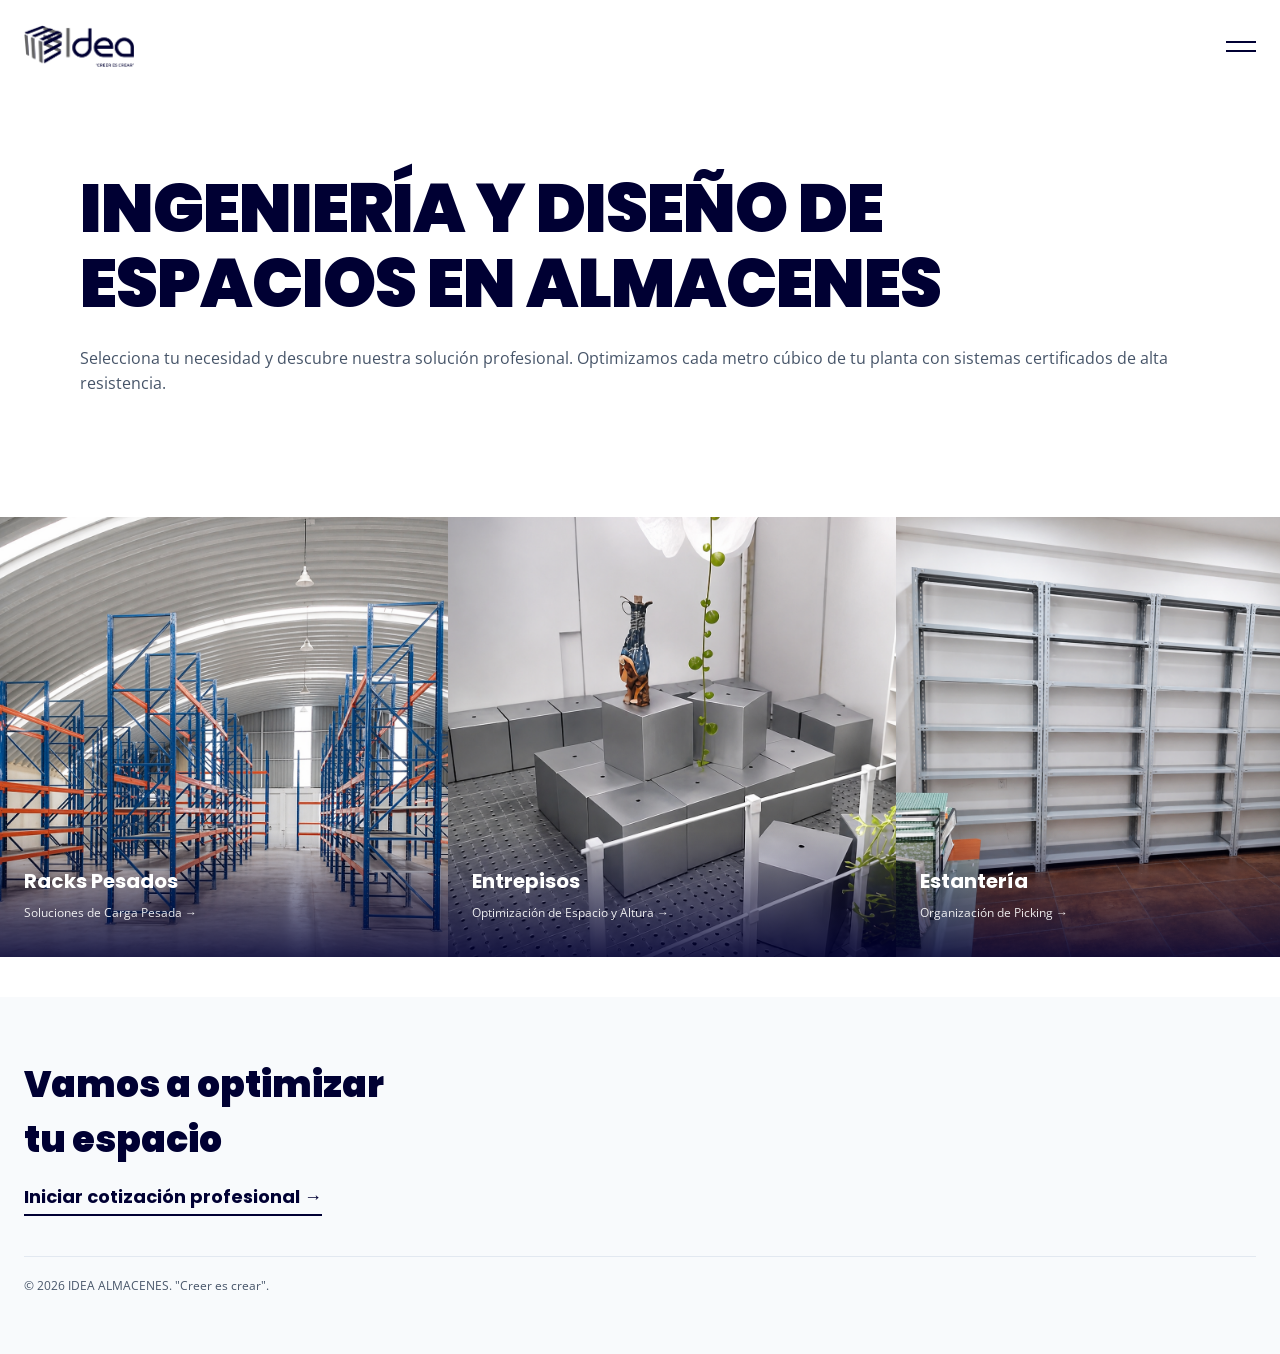
==== index.html @ 44869d88 "Update index.html" ====
<!DOCTYPE html>
<html lang="es">
<head>
    <meta charset="UTF-8">
    <meta name="viewport" content="width=device-width, initial-scale=1.0">
    <title>IDEA — Ingeniería y Diseño de Espacios en Almacenes</title>
    <link rel="preconnect" href="https://fonts.googleapis.com">
    <link rel="preconnect" href="https://fonts.gstatic.com" crossorigin>
    <link href="https://fonts.googleapis.com/css2?family=Open+Sans:wght@300;400;600;700&family=Poppins:wght@400;600;700;900&display=swap" rel="stylesheet">
    <link rel="stylesheet" href="styles.css">
</head>
<body>

    <nav class="navbar">
        <div class="logo-container">
            <img src="LogoIdea.png" alt="IDEA Almacenes Logo" class="brand-logo-img">
        </div>
        <div class="menu-trigger" id="menuBtn">
            <span class="line"></span>
            <span class="line"></span>
        </div>
    </nav>

    <div class="nav-overlay" id="navOverlay">
        <div class="overlay-links">
            <a href="https://wa.me/TUNUMERO" class="menu-link">Racks Pesados</a>
            <a href="https://wa.me/TUNUMERO" class="menu-link">Entrepisos Modulares</a>
            <a href="https://wa.me/TUNUMERO" class="menu-link">Estantería de Picking</a>
            <a href="https://wa.me/TUNUMERO" class="menu-link">Góndolas de Exhibición</a>
            <a href="https://wa.me/TUNUMERO" class="menu-link">Muebles Sobre Diseño</a>
            <a href="https://wa.me/TUNUMERO" class="menu-link cta">Cotizar Espacio →</a>
        </div>
    </div>

    <header class="hero-section">
        <h1 class="main-title">INGENIERÍA Y DISEÑO DE ESPACIOS EN ALMACENES</h1>
        <p class="hero-subtitle">
            Selecciona tu necesidad y descubre nuestra solución profesional. Optimizamos cada metro cúbico de tu planta con sistemas certificados de alta resistencia.
        </p>
    </header>

    <section class="gallery-showcase">
        <div class="category-gallery">
            
            <a href="https://wa.me/TUNUMERO" class="gallery-item">
                <img src="Racks1.png" alt="Racks de Carga Pesada">
                <div class="item-overlay">
                    <h3>Racks Pesados</h3>
                    <span>Soluciones de Carga Pesada →</span>
                </div>
            </a>

            <a href="https://wa.me/TUNUMERO" class="gallery-item">
                <img src="Entrepisos1.png" alt="Entrepisos Modulares">
                <div class="item-overlay">
                    <h3>Entrepisos</h3>
                    <span>Optimización de Espacio y Altura →</span>
                </div>
            </a>

            <a href="images/Estantería1.png" class="gallery-item">
                <img src="Estantería1.png" alt="Estantería de Picking">
                <div class="item-overlay">
                    <h3>Estantería</h3>
                    <span>Organización de Picking →</span>
                </div>
            </a>

            <a href="https://wa.me/TUNUMERO" class="gallery-item">
                <img src="Góndolas1.png" alt="Góndolas de Exhibición">
                <div class="item-overlay">
                    <h3>Góndolas</h3>
                    <span>Exhibición y Punto de Venta →</span>
                </div>
            </a>

            <a href="https://wa.me/TUNUMERO" class="gallery-item">
                <img src="Muebles1.png" alt="Muebles sobre diseño">
                <div class="item-overlay">
                    <h3>Muebles Especiales</h3>
                    <span>Ingeniería Especializada →</span>
                </div>
            </a>
            
            <div class="gallery-item duplicate">
                <img src="images/Racks1.png" alt="">
                <div class="item-overlay"><h3>Racks Pesados</h3><span>Soluciones de Carga Pesada →</span></div>
            </div>
            <div class="gallery-item duplicate">
                <img src="images/Entrepisos1.png" alt="">
                <div class="item-overlay"><h3>Entrepisos</h3><span>Optimización de Espacio y Altura →</span></div>
            </div>
            <div class="gallery-item duplicate">
                <img src="images/Estantería1.png" alt="">
                <div class="item-overlay"><h3>Estantería</h3><span>Organización de Picking →</span></div>
            </div>
        </div>
    </section>

    <footer class="studio-footer">
        <div class="footer-cta">
            <h2>Vamos a optimizar<br>tu espacio</h2>
            <a href="https://wa.me/TUNUMERO" class="talk-link">Iniciar cotización profesional →</a>
        </div>
        <div class="footer-bottom">
            <p>© 2026 IDEA ALMACENES. "Creer es crear".</p>
        </div>
    </footer>

    <script>
        const menuBtn = document.getElementById('menuBtn');
        const navOverlay = document.getElementById('navOverlay');
        const menuLinks = document.querySelectorAll('.menu-link');

        menuBtn.addEventListener('click', () => {
            menuBtn.classList.toggle('active');
            navOverlay.classList.toggle('open');
        });

        menuLinks.forEach(link => {
            link.addEventListener('click', () => {
                menuBtn.classList.remove('active');
                navOverlay.classList.remove('open');
            });
        });
    </script>
</body>
</html>
---- styles.css ----
:root {
    --bg-clean: #ffffff;
    --text-dark: #000033; /* El color azul institucional de IDEA */
    --text-muted: #475569;
    --accent: #eb5e28;    /* Naranja de acento */
}

* {
    box-sizing: border-box;
    margin: 0;
    padding: 0;
}

body {
    font-family: 'Open Sans', sans-serif;
    background-color: var(--bg-clean);
    color: var(--text-dark);
    overflow-x: hidden;
    -webkit-font-smoothing: antialiased;
}

/* NAVBAR CON IMAGEN DE LOGO */
.navbar {
    display: flex;
    justify-content: space-between;
    align-items: center;
    padding: 25px 24px;
    background: var(--bg-clean);
    position: relative;
    z-index: 100;
}

.logo-container {
    display: flex;
    align-items: center;
    gap: 14px;
}

.brand-logo-img {
    height: 42px; /* Dimensión balanceada para el logo oficial */
    width: auto;
    object-fit: contain;
}

.logo-text {
    display: flex;
    flex-direction: column;
    line-height: 1;
}

.brand-name {
    font-family: 'Poppins', sans-serif;
    font-weight: 900;
    font-size: 26px;
    color: var(--text-dark);
}

.brand-slogan {
    font-size: 7px;
    font-weight: 700;
    letter-spacing: 1.5px;
    color: var(--text-muted);
    margin-top: 2px;
}

/* BOTÓN DE MENÚ HAMBURGUESA */
.menu-trigger {
    display: flex;
    flex-direction: column;
    gap: 7px;
    cursor: pointer;
    width: 30px;
}

.menu-trigger .line {
    width: 100%;
    height: 2px;
    background-color: var(--text-dark);
    transition: transform 0.3s ease;
}

.menu-trigger.active .line:nth-child(1) { transform: translateY(4.5px) rotate(45deg); }
.menu-trigger.active .line:nth-child(2) { transform: translateY(-4.5px) rotate(-45deg); }

/* NAVEGACIÓN OVERLAY */
.nav-overlay {
    position: fixed;
    top: 0;
    left: 0;
    width: 100vw;
    height: 100vh;
    background-color: var(--bg-clean);
    z-index: 90;
    display: flex;
    align-items: center;
    padding: 40px;
    transform: translateY(-100%);
    transition: transform 0.5s cubic-bezier(0.16, 1, 0.3, 1);
}

.nav-overlay.open { transform: translateY(0); }
.overlay-links { display: flex; flex-direction: column; gap: 20px; }
.menu-link {
    font-family: 'Poppins', sans-serif;
    font-size: 32px;
    font-weight: 700;
    color: var(--text-dark);
    text-decoration: none;
    letter-spacing: -1px;
}
.menu-link.cta { color: var(--accent); font-size: 22px; }

/* PORTADA HERO */
.hero-section {
    padding: 50px 24px 30px 24px;
    width: 100%;
}

.main-title {
    font-family: 'Poppins', sans-serif;
    font-weight: 900;
    font-size: 40px;
    line-height: 1.1;
    letter-spacing: -1px;
    margin-bottom: 24px;
}

.hero-subtitle {
    font-size: 16px;
    line-height: 1.6;
    color: var(--text-muted);
}

/* REGLAS DEL MOSAICO CONTINUO SIN MÁRGENES */
.gallery-showcase {
    width: 100vw;
    height: 440px;
    overflow: hidden;
    position: relative;
    margin: 40px 0;
}

.category-gallery {
    display: flex;
    width: calc(35vw * 8); 
    height: 100%;
    animation: scrollInfinite 28s linear infinite;
}

.gallery-item {
    position: relative;
    width: 35vw;
    height: 100%;
    overflow: hidden;
    display: block;
}

.gallery-item img {
    width: 100%;
    height: 100%;
    object-fit: cover;
}

.item-overlay {
    position: absolute;
    bottom: 0;
    left: 0;
    width: 100%;
    padding: 35px 24px;
    background: linear-gradient(transparent, rgba(0,0,51,0.85));
    color: #ffffff;
}

.item-overlay h3 { font-family: 'Poppins', sans-serif; font-size: 20px; font-weight: 700; margin-bottom: 4px; }
.item-overlay span { font-size: 12px; opacity: 0.9; }

@keyframes scrollInfinite {
    0% { transform: translateX(0); }
    100% { transform: translateX(-175vw); } /* 5 fotos base * 35vw */
}

/* FOOTER */
.studio-footer { background-color: #f8fafc; padding: 60px 24px; }
.footer-cta h2 { font-family: 'Poppins', sans-serif; font-size: 36px; font-weight: 900; margin-bottom: 16px; }
.talk-link {
    display: inline-block;
    color: var(--text-dark);
    font-family: 'Poppins', sans-serif;
    text-decoration: none;
    font-weight: 700;
    font-size: 18px;
    border-bottom: 2px solid var(--text-dark);
    padding-bottom: 4px;
}
.footer-bottom { font-size: 12px; color: var(--text-muted); margin-top: 40px; padding-top: 20px; border-top: 1px solid #e2e8f0; }

/* RESPONSIVO ESCRITORIO */
@media (min-width: 768px) {
    .hero-section { max-width: 1200px; margin: 0 auto; padding: 80px 40px; }
    .main-title { font-size: 68px; }
    .menu-link { font-size: 52px; }
}

/* RESPONSIVO SMARTPHONE */
@media (max-width: 767px) {
    .gallery-showcase { height: 290px; }
    .category-gallery { width: calc(75vw * 8); }
    .gallery-item { width: 75vw; }
    @keyframes scrollInfinite {
        0% { transform: translateX(0); }
        100% { transform: translateX(-375vw); } /* 5 * 75vw */
    }
}
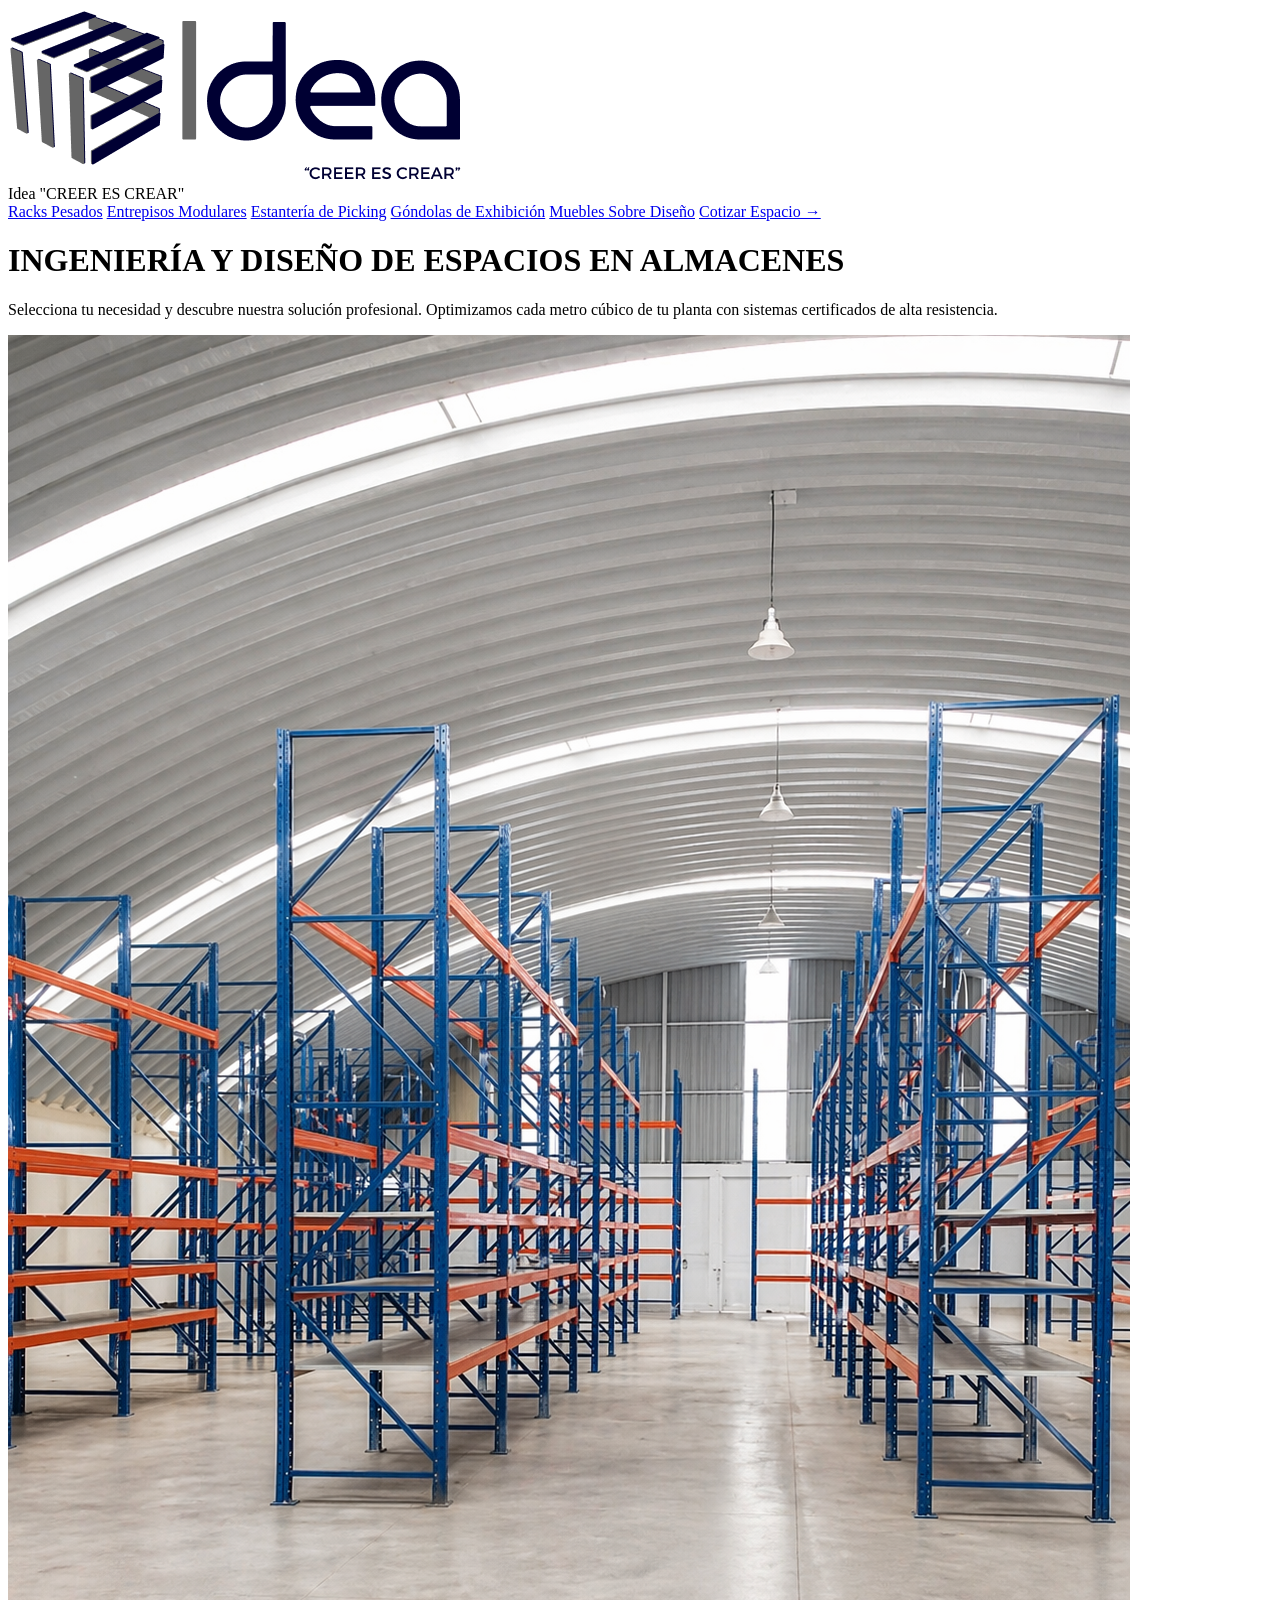
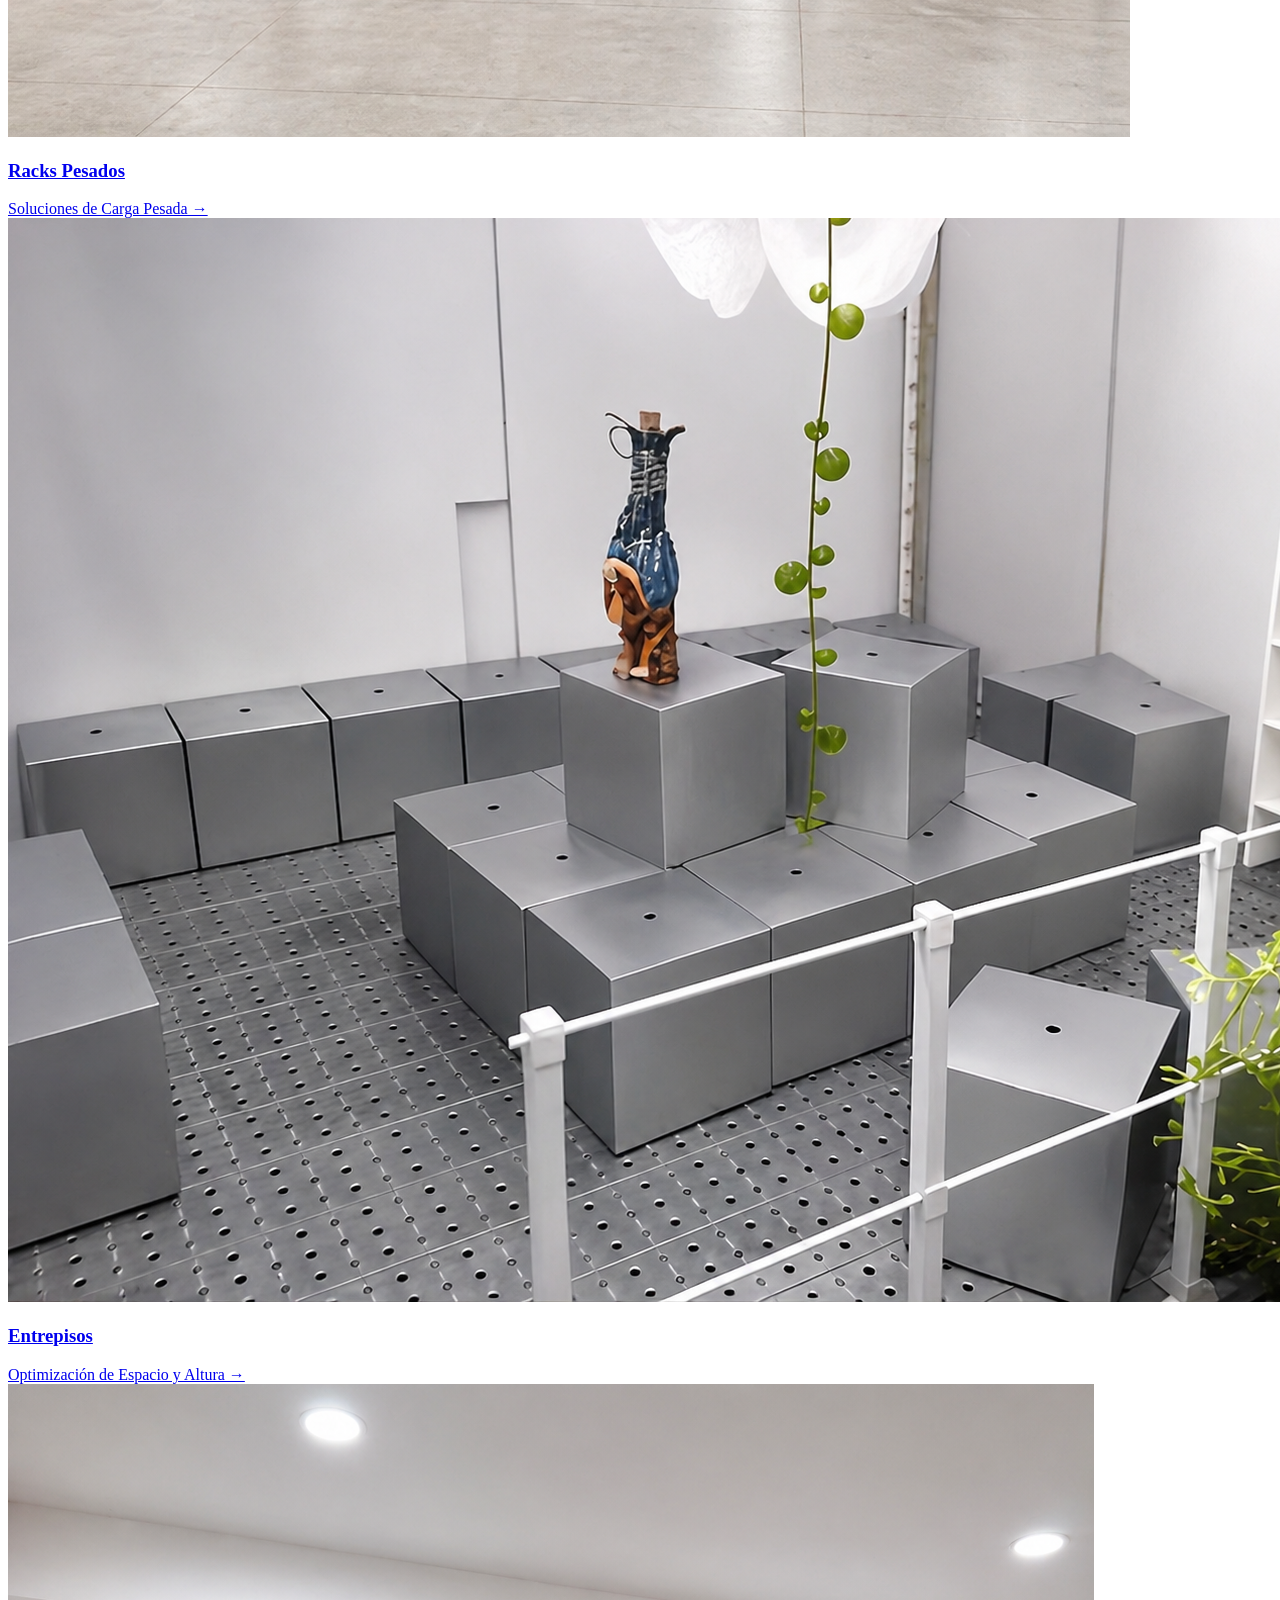
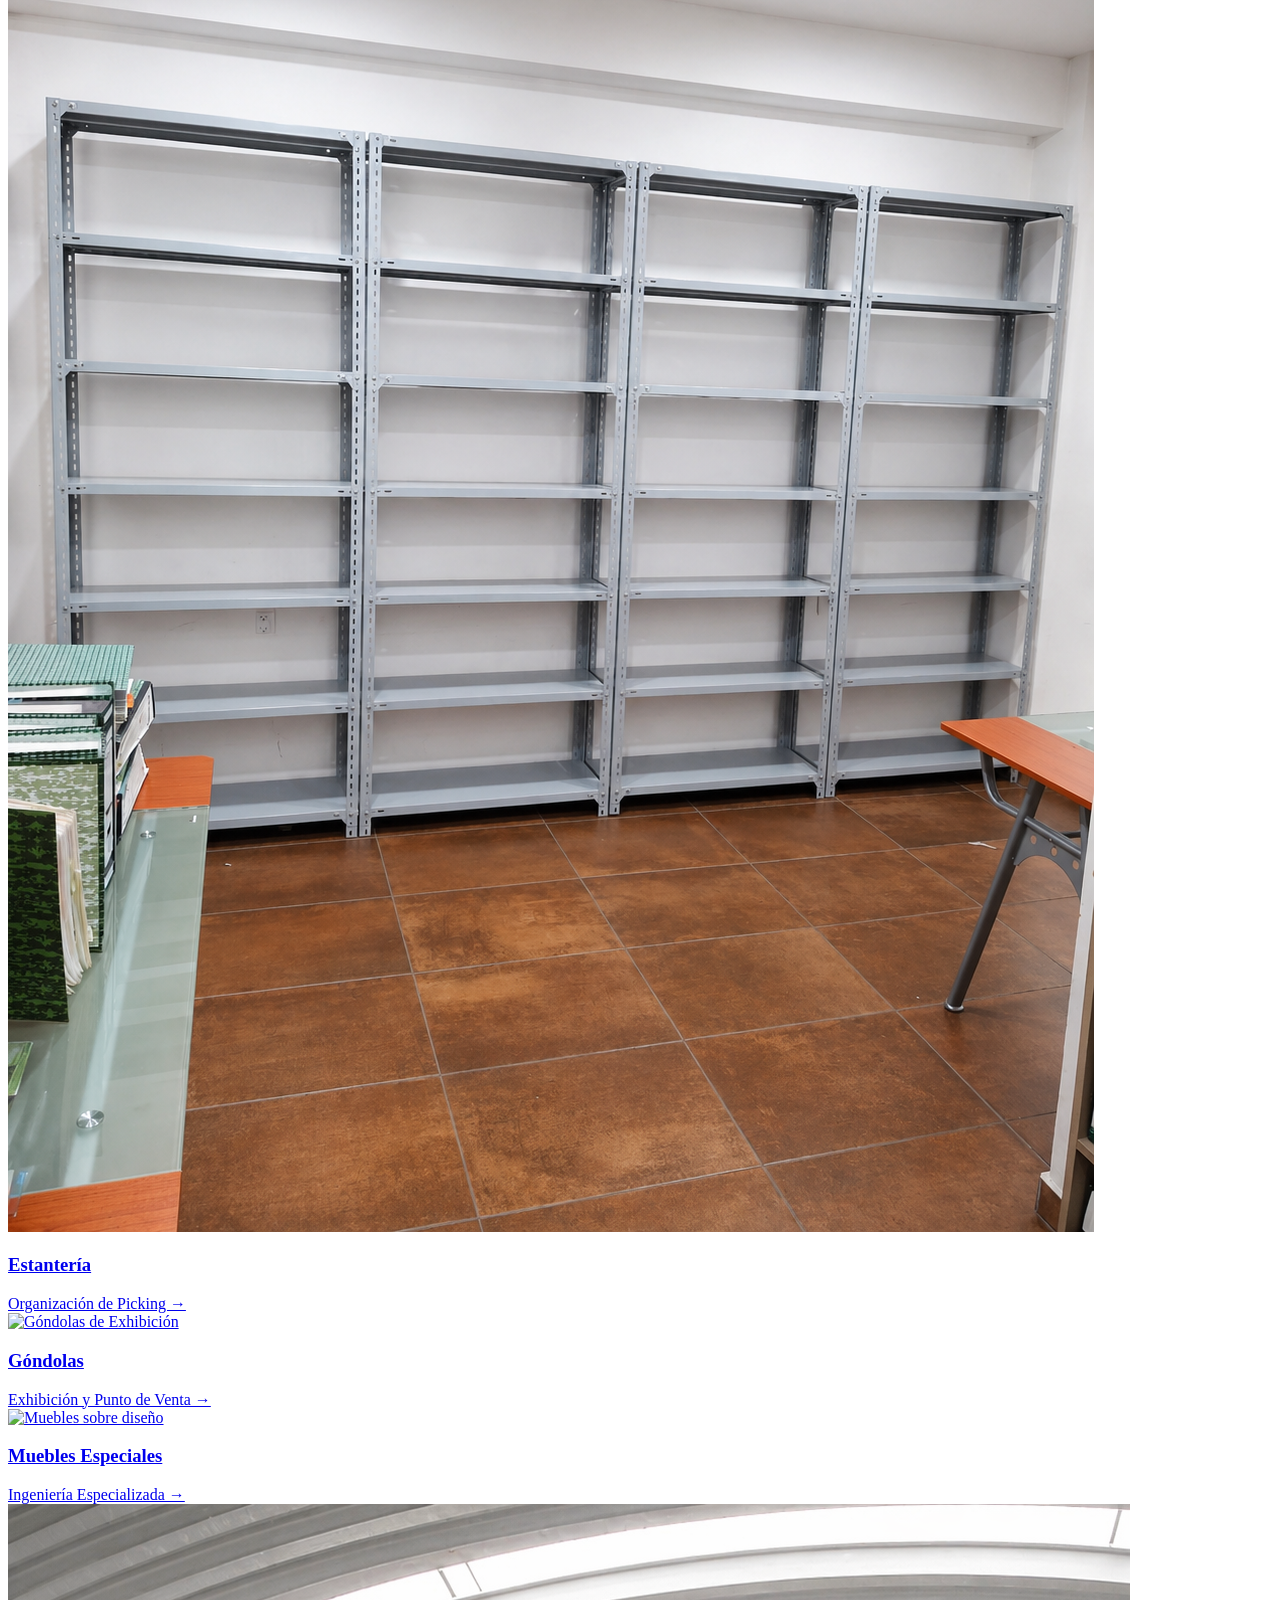
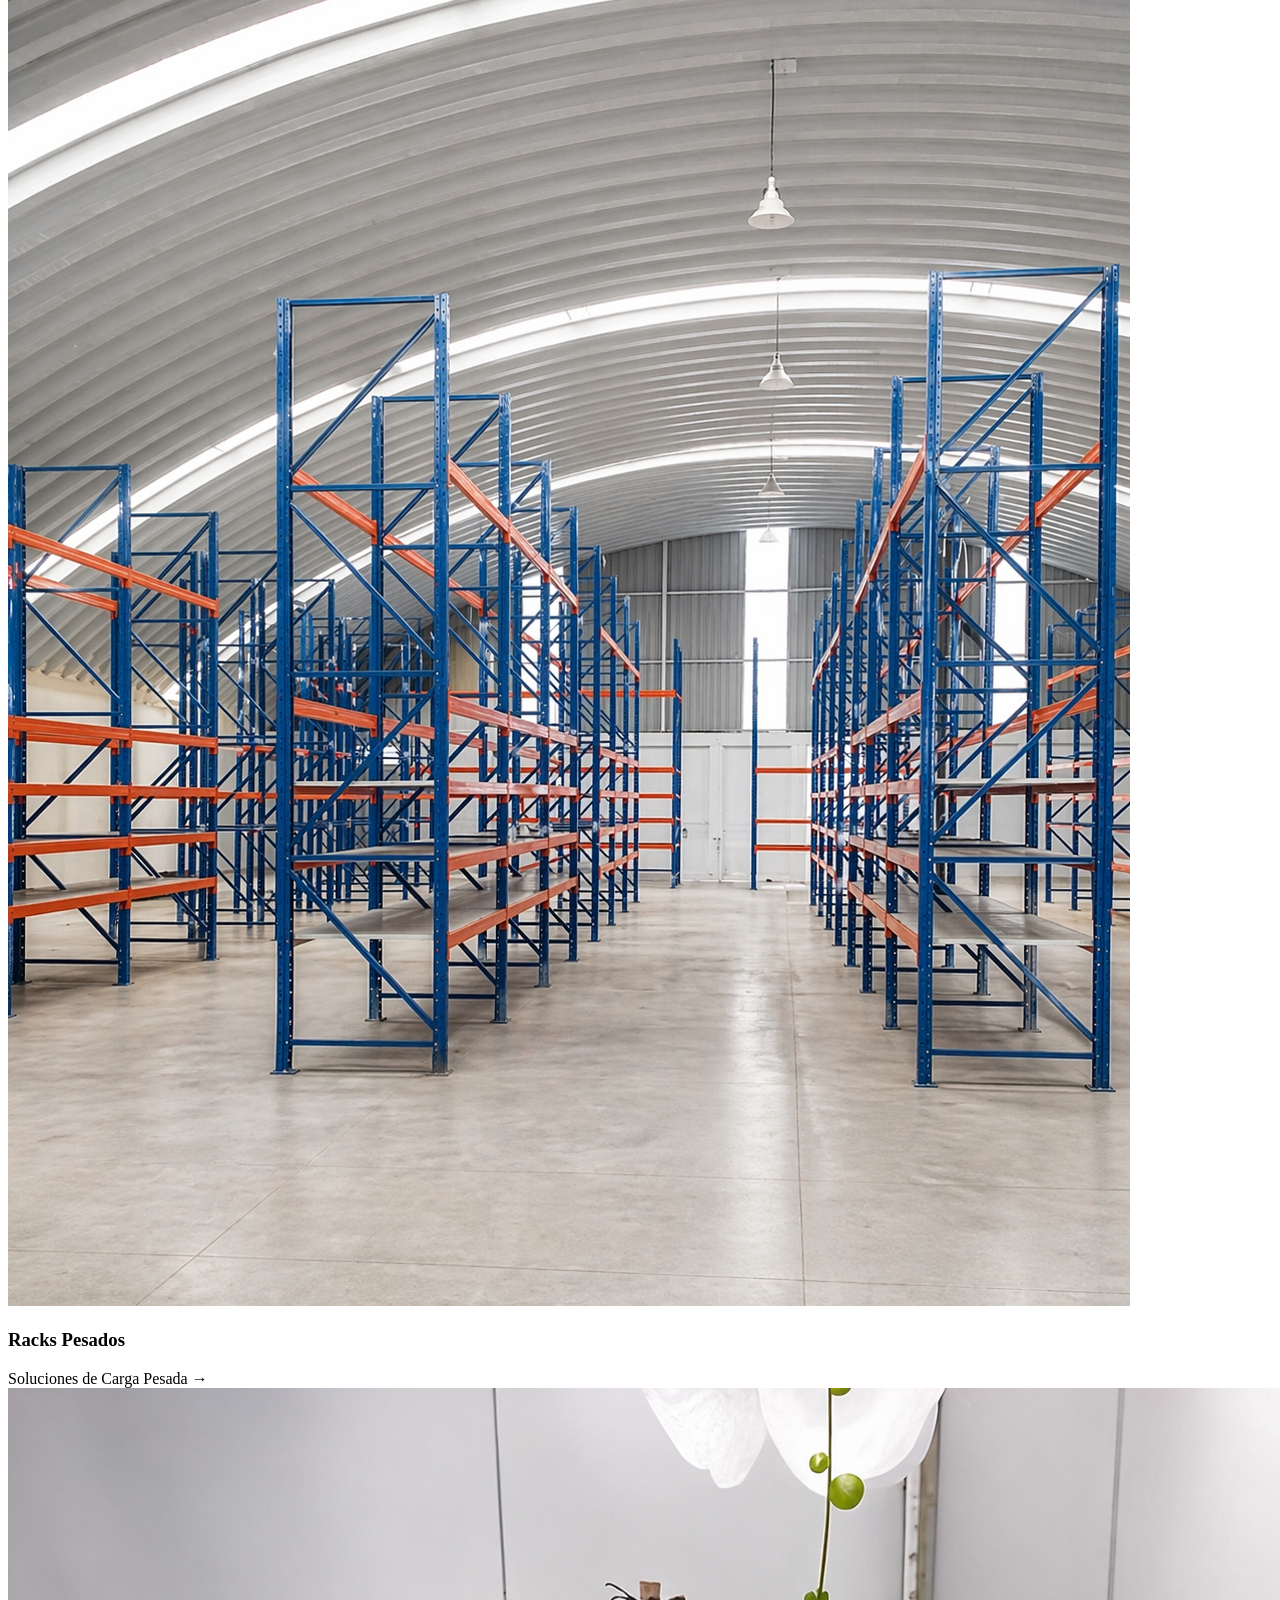
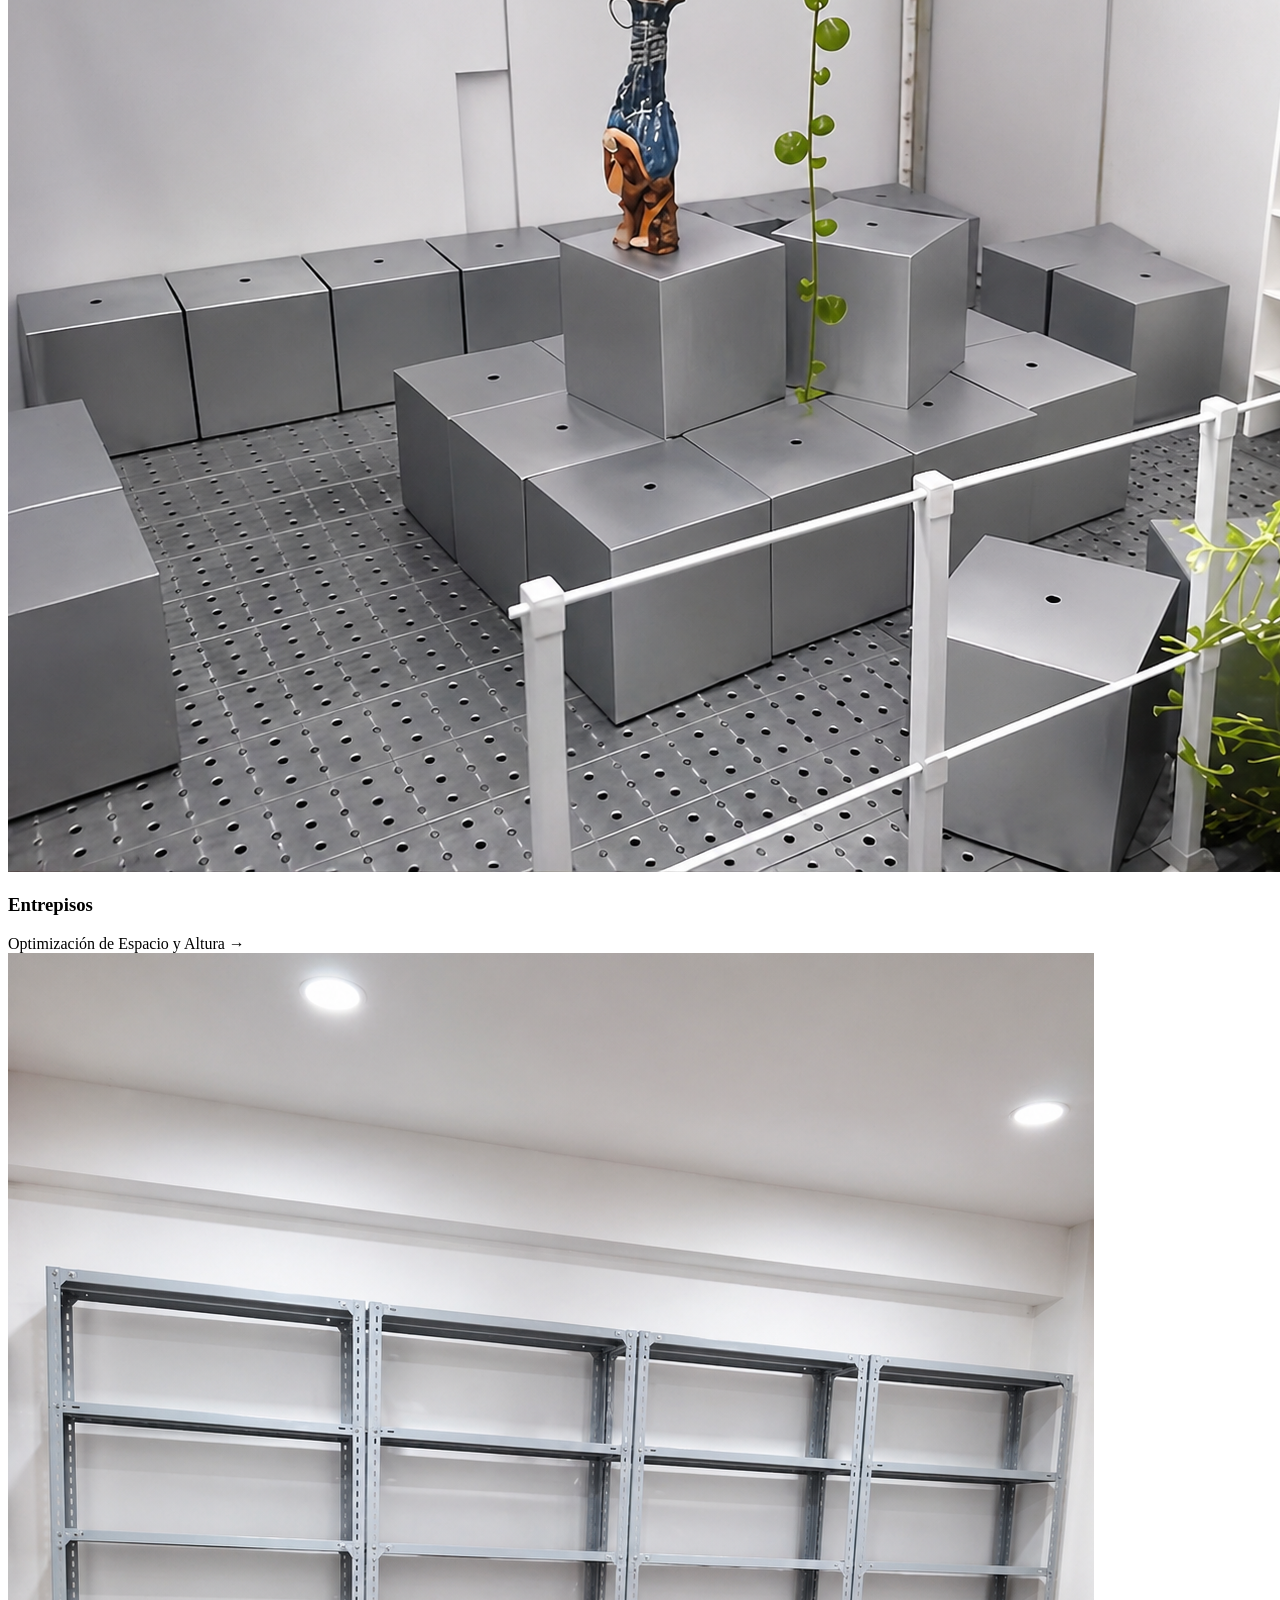
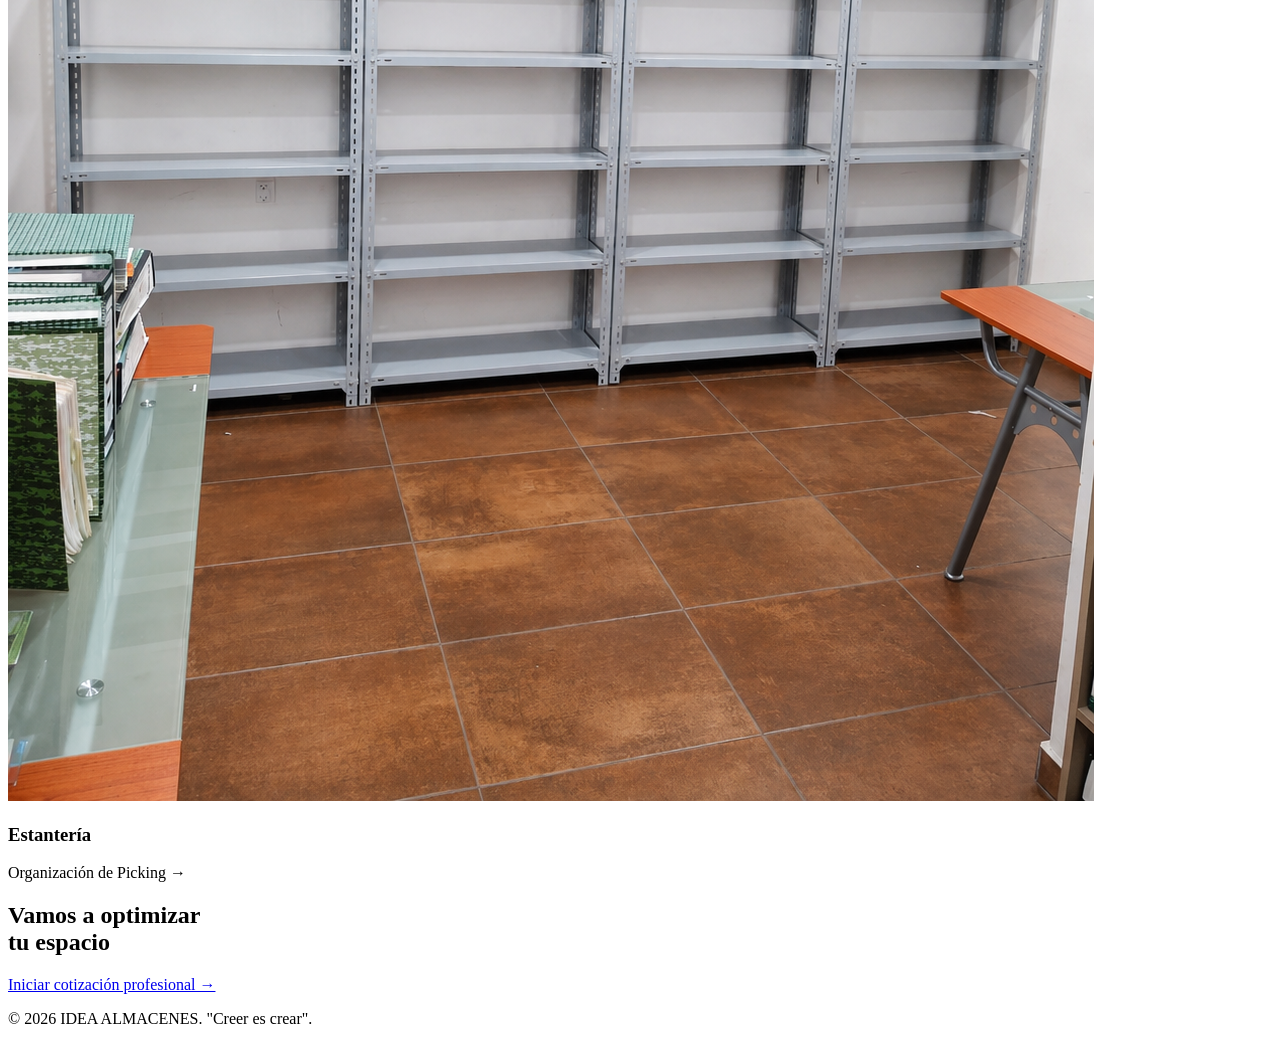
==== commit 680e98b0: "Update index.html" ====
--- a/index.html
+++ b/index.html
@@ -14,6 +14,10 @@
     <nav class="navbar">
         <div class="logo-container">
             <img src="LogoIdea.png" alt="IDEA Almacenes Logo" class="brand-logo-img">
+            <div class="logo-text">
+                <span class="brand-name">Idea</span>
+                <span class="brand-slogan">"CREER ES CREAR"</span>
+            </div>
         </div>
         <div class="menu-trigger" id="menuBtn">
             <span class="line"></span>
@@ -58,7 +62,7 @@
                 </div>
             </a>
 
-            <a href="images/Estantería1.png" class="gallery-item">
+            <a href="https://wa.me/TUNUMERO" class="gallery-item">
                 <img src="Estantería1.png" alt="Estantería de Picking">
                 <div class="item-overlay">
                     <h3>Estantería</h3>
@@ -83,16 +87,25 @@
             </a>
             
             <div class="gallery-item duplicate">
-                <img src="images/Racks1.png" alt="">
-                <div class="item-overlay"><h3>Racks Pesados</h3><span>Soluciones de Carga Pesada →</span></div>
+                <img src="Racks1.png" alt="">
+                <div class="item-overlay">
+                    <h3>Racks Pesados</h3>
+                    <span>Soluciones de Carga Pesada →</span>
+                </div>
             </div>
             <div class="gallery-item duplicate">
-                <img src="images/Entrepisos1.png" alt="">
-                <div class="item-overlay"><h3>Entrepisos</h3><span>Optimización de Espacio y Altura →</span></div>
+                <img src="Entrepisos1.png" alt="">
+                <div class="item-overlay">
+                    <h3>Entrepisos</h3>
+                    <span>Optimización de Espacio y Altura →</span>
+                </div>
             </div>
             <div class="gallery-item duplicate">
-                <img src="images/Estantería1.png" alt="">
-                <div class="item-overlay"><h3>Estantería</h3><span>Organización de Picking →</span></div>
+                <img src="Estantería1.png" alt="">
+                <div class="item-overlay">
+                    <h3>Estantería</h3>
+                    <span>Organización de Picking →</span>
+                </div>
             </div>
         </div>
     </section>
--- a/styles.css
+++ b/styles.css
@@ -1,213 +1,141 @@
-:root {
-    --bg-clean: #ffffff;
-    --text-dark: #000033; /* El color azul institucional de IDEA */
-    --text-muted: #475569;
-    --accent: #eb5e28;    /* Naranja de acento */
-}
+<!DOCTYPE html>
+<html lang="es">
+<head>
+    <meta charset="UTF-8">
+    <meta name="viewport" content="width=device-width, initial-scale=1.0">
+    <title>IDEA — Ingeniería y Diseño de Espacios en Almacenes</title>
+    <link rel="preconnect" href="https://fonts.googleapis.com">
+    <link rel="preconnect" href="https://fonts.gstatic.com" crossorigin>
+    <link href="https://fonts.googleapis.com/css2?family=Open+Sans:wght@300;400;600;700&family=Poppins:wght@400;600;700;900&display=swap" rel="stylesheet">
+    <link rel="stylesheet" href="styles.css">
+</head>
+<body>
 
-* {
-    box-sizing: border-box;
-    margin: 0;
-    padding: 0;
-}
+    <nav class="navbar">
+        <div class="logo-container">
+            <img src="LogoIdea.png" alt="IDEA Almacenes Logo" class="brand-logo-img">
+            <div class="logo-text">
+                <span class="brand-name">Idea</span>
+                <span class="brand-slogan">"CREER ES CREAR"</span>
+            </div>
+        </div>
+        <div class="menu-trigger" id="menuBtn">
+            <span class="line"></span>
+            <span class="line"></span>
+        </div>
+    </nav>
 
-body {
-    font-family: 'Open Sans', sans-serif;
-    background-color: var(--bg-clean);
-    color: var(--text-dark);
-    overflow-x: hidden;
-    -webkit-font-smoothing: antialiased;
-}
+    <div class="nav-overlay" id="navOverlay">
+        <div class="overlay-links">
+            <a href="https://wa.me/TUNUMERO" class="menu-link">Racks Pesados</a>
+            <a href="https://wa.me/TUNUMERO" class="menu-link">Entrepisos Modulares</a>
+            <a href="https://wa.me/TUNUMERO" class="menu-link">Estantería de Picking</a>
+            <a href="https://wa.me/TUNUMERO" class="menu-link">Góndolas de Exhibición</a>
+            <a href="https://wa.me/TUNUMERO" class="menu-link">Muebles Sobre Diseño</a>
+            <a href="https://wa.me/TUNUMERO" class="menu-link cta">Cotizar Espacio →</a>
+        </div>
+    </div>
 
-/* NAVBAR CON IMAGEN DE LOGO */
-.navbar {
-    display: flex;
-    justify-content: space-between;
-    align-items: center;
-    padding: 25px 24px;
-    background: var(--bg-clean);
-    position: relative;
-    z-index: 100;
-}
+    <header class="hero-section">
+        <h1 class="main-title">INGENIERÍA Y DISEÑO DE ESPACIOS EN ALMACENES</h1>
+        <p class="hero-subtitle">
+            Selecciona tu necesidad y descubre nuestra solución profesional. Optimizamos cada metro cúbico de tu planta con sistemas certificados de alta resistencia.
+        </p>
+    </header>
 
-.logo-container {
-    display: flex;
-    align-items: center;
-    gap: 14px;
-}
+    <section class="gallery-showcase">
+        <div class="category-gallery">
+            
+            <a href="https://wa.me/TUNUMERO" class="gallery-item">
+                <img src="Racks1.png" alt="Racks de Carga Pesada">
+                <div class="item-overlay">
+                    <h3>Racks Pesados</h3>
+                    <span>Soluciones de Carga Pesada →</span>
+                </div>
+            </a>
 
-.brand-logo-img {
-    height: 42px; /* Dimensión balanceada para el logo oficial */
-    width: auto;
-    object-fit: contain;
-}
+            <a href="https://wa.me/TUNUMERO" class="gallery-item">
+                <img src="Entrepisos1.png" alt="Entrepisos Modulares">
+                <div class="item-overlay">
+                    <h3>Entrepisos</h3>
+                    <span>Optimización de Espacio y Altura →</span>
+                </div>
+            </a>
 
-.logo-text {
-    display: flex;
-    flex-direction: column;
-    line-height: 1;
-}
+            <a href="https://wa.me/TUNUMERO" class="gallery-item">
+                <img src="Estantería1.png" alt="Estantería de Picking">
+                <div class="item-overlay">
+                    <h3>Estantería</h3>
+                    <span>Organización de Picking →</span>
+                </div>
+            </a>
 
-.brand-name {
-    font-family: 'Poppins', sans-serif;
-    font-weight: 900;
-    font-size: 26px;
-    color: var(--text-dark);
-}
+            <a href="https://wa.me/TUNUMERO" class="gallery-item">
+                <img src="Góndolas1.png" alt="Góndolas de Exhibición">
+                <div class="item-overlay">
+                    <h3>Góndolas</h3>
+                    <span>Exhibición y Punto de Venta →</span>
+                </div>
+            </a>
 
-.brand-slogan {
-    font-size: 7px;
-    font-weight: 700;
-    letter-spacing: 1.5px;
-    color: var(--text-muted);
-    margin-top: 2px;
-}
+            <a href="https://wa.me/TUNUMERO" class="gallery-item">
+                <img src="Muebles1.png" alt="Muebles sobre diseño">
+                <div class="item-overlay">
+                    <h3>Muebles Especiales</h3>
+                    <span>Ingeniería Especializada →</span>
+                </div>
+            </a>
+            
+            <div class="gallery-item duplicate">
+                <img src="Racks1.png" alt="">
+                <div class="item-overlay">
+                    <h3>Racks Pesados</h3>
+                    <span>Soluciones de Carga Pesada →</span>
+                </div>
+            </div>
+            <div class="gallery-item duplicate">
+                <img src="Entrepisos1.png" alt="">
+                <div class="item-overlay">
+                    <h3>Entrepisos</h3>
+                    <span>Optimización de Espacio y Altura →</span>
+                </div>
+            </div>
+            <div class="gallery-item duplicate">
+                <img src="Estantería1.png" alt="">
+                <div class="item-overlay">
+                    <h3>Estantería</h3>
+                    <span>Organización de Picking →</span>
+                </div>
+            </div>
+        </div>
+    </section>
 
-/* BOTÓN DE MENÚ HAMBURGUESA */
-.menu-trigger {
-    display: flex;
-    flex-direction: column;
-    gap: 7px;
-    cursor: pointer;
-    width: 30px;
-}
+    <footer class="studio-footer">
+        <div class="footer-cta">
+            <h2>Vamos a optimizar<br>tu espacio</h2>
+            <a href="https://wa.me/TUNUMERO" class="talk-link">Iniciar cotización profesional →</a>
+        </div>
+        <div class="footer-bottom">
+            <p>© 2026 IDEA ALMACENES. "Creer es crear".</p>
+        </div>
+    </footer>
 
-.menu-trigger .line {
-    width: 100%;
-    height: 2px;
-    background-color: var(--text-dark);
-    transition: transform 0.3s ease;
-}
+    <script>
+        const menuBtn = document.getElementById('menuBtn');
+        const navOverlay = document.getElementById('navOverlay');
+        const menuLinks = document.querySelectorAll('.menu-link');
 
-.menu-trigger.active .line:nth-child(1) { transform: translateY(4.5px) rotate(45deg); }
-.menu-trigger.active .line:nth-child(2) { transform: translateY(-4.5px) rotate(-45deg); }
+        menuBtn.addEventListener('click', () => {
+            menuBtn.classList.toggle('active');
+            navOverlay.classList.toggle('open');
+        });
 
-/* NAVEGACIÓN OVERLAY */
-.nav-overlay {
-    position: fixed;
-    top: 0;
-    left: 0;
-    width: 100vw;
-    height: 100vh;
-    background-color: var(--bg-clean);
-    z-index: 90;
-    display: flex;
-    align-items: center;
-    padding: 40px;
-    transform: translateY(-100%);
-    transition: transform 0.5s cubic-bezier(0.16, 1, 0.3, 1);
-}
-
-.nav-overlay.open { transform: translateY(0); }
-.overlay-links { display: flex; flex-direction: column; gap: 20px; }
-.menu-link {
-    font-family: 'Poppins', sans-serif;
-    font-size: 32px;
-    font-weight: 700;
-    color: var(--text-dark);
-    text-decoration: none;
-    letter-spacing: -1px;
-}
-.menu-link.cta { color: var(--accent); font-size: 22px; }
-
-/* PORTADA HERO */
-.hero-section {
-    padding: 50px 24px 30px 24px;
-    width: 100%;
-}
-
-.main-title {
-    font-family: 'Poppins', sans-serif;
-    font-weight: 900;
-    font-size: 40px;
-    line-height: 1.1;
-    letter-spacing: -1px;
-    margin-bottom: 24px;
-}
-
-.hero-subtitle {
-    font-size: 16px;
-    line-height: 1.6;
-    color: var(--text-muted);
-}
-
-/* REGLAS DEL MOSAICO CONTINUO SIN MÁRGENES */
-.gallery-showcase {
-    width: 100vw;
-    height: 440px;
-    overflow: hidden;
-    position: relative;
-    margin: 40px 0;
-}
-
-.category-gallery {
-    display: flex;
-    width: calc(35vw * 8); 
-    height: 100%;
-    animation: scrollInfinite 28s linear infinite;
-}
-
-.gallery-item {
-    position: relative;
-    width: 35vw;
-    height: 100%;
-    overflow: hidden;
-    display: block;
-}
-
-.gallery-item img {
-    width: 100%;
-    height: 100%;
-    object-fit: cover;
-}
-
-.item-overlay {
-    position: absolute;
-    bottom: 0;
-    left: 0;
-    width: 100%;
-    padding: 35px 24px;
-    background: linear-gradient(transparent, rgba(0,0,51,0.85));
-    color: #ffffff;
-}
-
-.item-overlay h3 { font-family: 'Poppins', sans-serif; font-size: 20px; font-weight: 700; margin-bottom: 4px; }
-.item-overlay span { font-size: 12px; opacity: 0.9; }
-
-@keyframes scrollInfinite {
-    0% { transform: translateX(0); }
-    100% { transform: translateX(-175vw); } /* 5 fotos base * 35vw */
-}
-
-/* FOOTER */
-.studio-footer { background-color: #f8fafc; padding: 60px 24px; }
-.footer-cta h2 { font-family: 'Poppins', sans-serif; font-size: 36px; font-weight: 900; margin-bottom: 16px; }
-.talk-link {
-    display: inline-block;
-    color: var(--text-dark);
-    font-family: 'Poppins', sans-serif;
-    text-decoration: none;
-    font-weight: 700;
-    font-size: 18px;
-    border-bottom: 2px solid var(--text-dark);
-    padding-bottom: 4px;
-}
-.footer-bottom { font-size: 12px; color: var(--text-muted); margin-top: 40px; padding-top: 20px; border-top: 1px solid #e2e8f0; }
-
-/* RESPONSIVO ESCRITORIO */
-@media (min-width: 768px) {
-    .hero-section { max-width: 1200px; margin: 0 auto; padding: 80px 40px; }
-    .main-title { font-size: 68px; }
-    .menu-link { font-size: 52px; }
-}
-
-/* RESPONSIVO SMARTPHONE */
-@media (max-width: 767px) {
-    .gallery-showcase { height: 290px; }
-    .category-gallery { width: calc(75vw * 8); }
-    .gallery-item { width: 75vw; }
-    @keyframes scrollInfinite {
-        0% { transform: translateX(0); }
-        100% { transform: translateX(-375vw); } /* 5 * 75vw */
-    }
-}
+        menuLinks.forEach(link => {
+            link.addEventListener('click', () => {
+                menuBtn.classList.remove('active');
+                navOverlay.classList.remove('open');
+            });
+        });
+    </script>
+</body>
+</html>
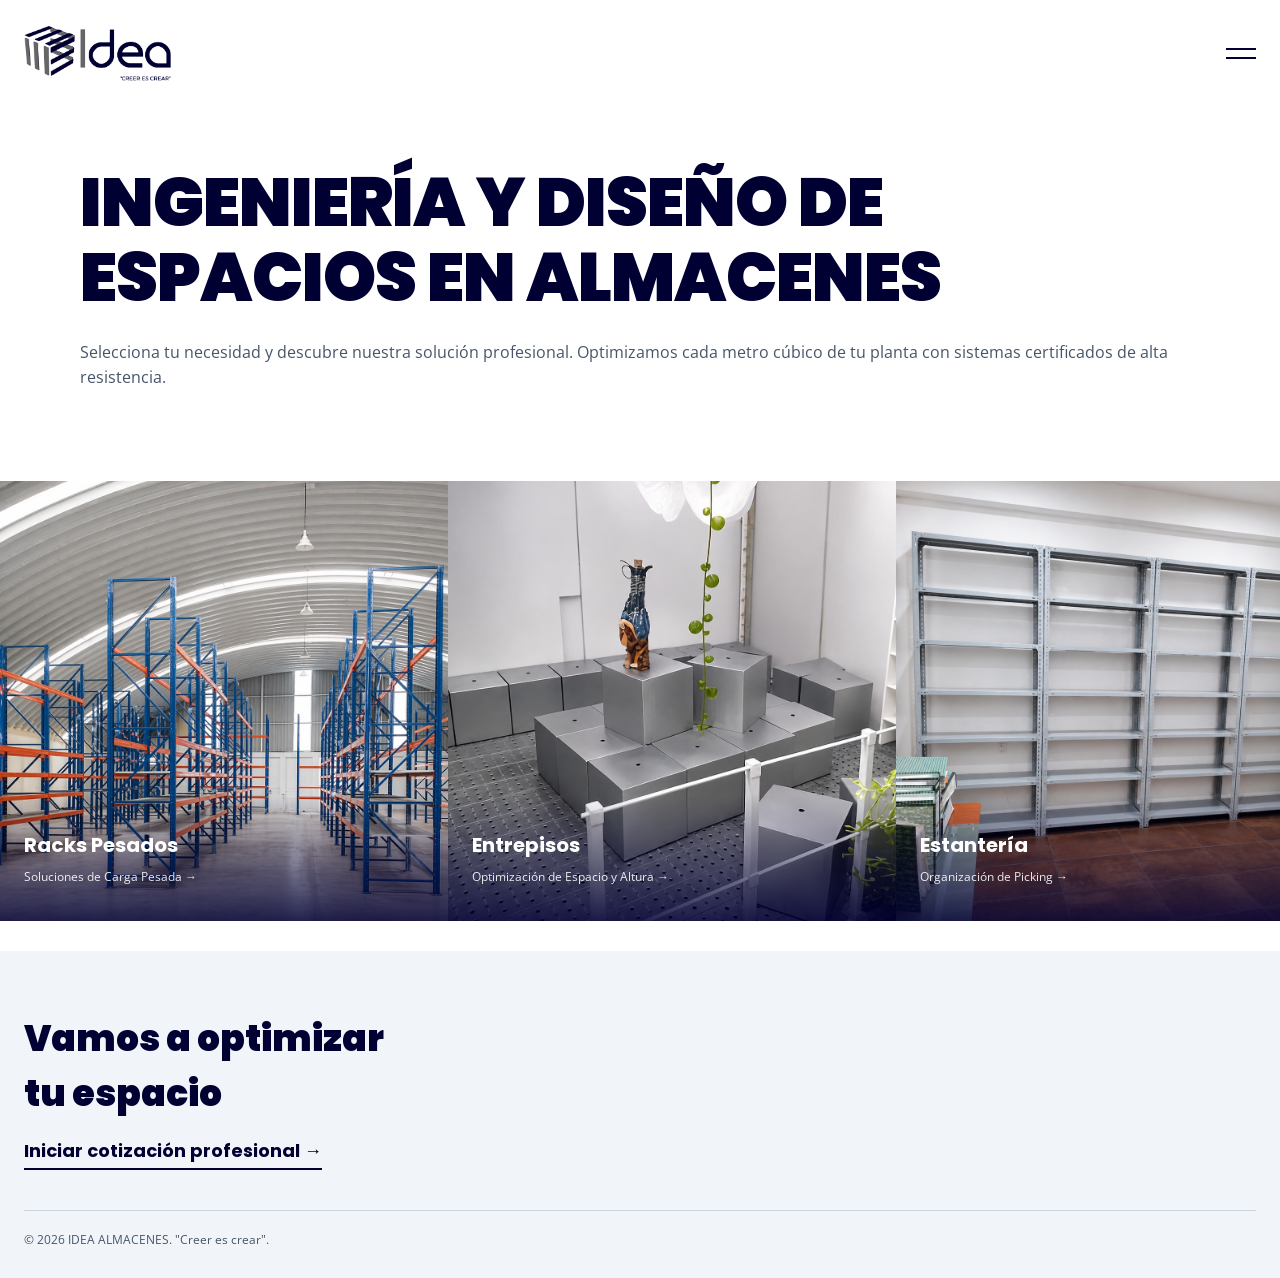
==== commit f11505f5: "Update index.html" ====
--- a/index.html
+++ b/index.html
@@ -14,10 +14,6 @@
     <nav class="navbar">
         <div class="logo-container">
             <img src="LogoIdea.png" alt="IDEA Almacenes Logo" class="brand-logo-img">
-            <div class="logo-text">
-                <span class="brand-name">Idea</span>
-                <span class="brand-slogan">"CREER ES CREAR"</span>
-            </div>
         </div>
         <div class="menu-trigger" id="menuBtn">
             <span class="line"></span>
--- a/styles.css
+++ b/styles.css
@@ -1,141 +1,214 @@
-<!DOCTYPE html>
-<html lang="es">
-<head>
-    <meta charset="UTF-8">
-    <meta name="viewport" content="width=device-width, initial-scale=1.0">
-    <title>IDEA — Ingeniería y Diseño de Espacios en Almacenes</title>
-    <link rel="preconnect" href="https://fonts.googleapis.com">
-    <link rel="preconnect" href="https://fonts.gstatic.com" crossorigin>
-    <link href="https://fonts.googleapis.com/css2?family=Open+Sans:wght@300;400;600;700&family=Poppins:wght@400;600;700;900&display=swap" rel="stylesheet">
-    <link rel="stylesheet" href="styles.css">
-</head>
-<body>
-
-    <nav class="navbar">
-        <div class="logo-container">
-            <img src="LogoIdea.png" alt="IDEA Almacenes Logo" class="brand-logo-img">
-            <div class="logo-text">
-                <span class="brand-name">Idea</span>
-                <span class="brand-slogan">"CREER ES CREAR"</span>
-            </div>
-        </div>
-        <div class="menu-trigger" id="menuBtn">
-            <span class="line"></span>
-            <span class="line"></span>
-        </div>
-    </nav>
-
-    <div class="nav-overlay" id="navOverlay">
-        <div class="overlay-links">
-            <a href="https://wa.me/TUNUMERO" class="menu-link">Racks Pesados</a>
-            <a href="https://wa.me/TUNUMERO" class="menu-link">Entrepisos Modulares</a>
-            <a href="https://wa.me/TUNUMERO" class="menu-link">Estantería de Picking</a>
-            <a href="https://wa.me/TUNUMERO" class="menu-link">Góndolas de Exhibición</a>
-            <a href="https://wa.me/TUNUMERO" class="menu-link">Muebles Sobre Diseño</a>
-            <a href="https://wa.me/TUNUMERO" class="menu-link cta">Cotizar Espacio →</a>
-        </div>
-    </div>
-
-    <header class="hero-section">
-        <h1 class="main-title">INGENIERÍA Y DISEÑO DE ESPACIOS EN ALMACENES</h1>
-        <p class="hero-subtitle">
-            Selecciona tu necesidad y descubre nuestra solución profesional. Optimizamos cada metro cúbico de tu planta con sistemas certificados de alta resistencia.
-        </p>
-    </header>
-
-    <section class="gallery-showcase">
-        <div class="category-gallery">
-            
-            <a href="https://wa.me/TUNUMERO" class="gallery-item">
-                <img src="Racks1.png" alt="Racks de Carga Pesada">
-                <div class="item-overlay">
-                    <h3>Racks Pesados</h3>
-                    <span>Soluciones de Carga Pesada →</span>
-                </div>
-            </a>
-
-            <a href="https://wa.me/TUNUMERO" class="gallery-item">
-                <img src="Entrepisos1.png" alt="Entrepisos Modulares">
-                <div class="item-overlay">
-                    <h3>Entrepisos</h3>
-                    <span>Optimización de Espacio y Altura →</span>
-                </div>
-            </a>
-
-            <a href="https://wa.me/TUNUMERO" class="gallery-item">
-                <img src="Estantería1.png" alt="Estantería de Picking">
-                <div class="item-overlay">
-                    <h3>Estantería</h3>
-                    <span>Organización de Picking →</span>
-                </div>
-            </a>
-
-            <a href="https://wa.me/TUNUMERO" class="gallery-item">
-                <img src="Góndolas1.png" alt="Góndolas de Exhibición">
-                <div class="item-overlay">
-                    <h3>Góndolas</h3>
-                    <span>Exhibición y Punto de Venta →</span>
-                </div>
-            </a>
-
-            <a href="https://wa.me/TUNUMERO" class="gallery-item">
-                <img src="Muebles1.png" alt="Muebles sobre diseño">
-                <div class="item-overlay">
-                    <h3>Muebles Especiales</h3>
-                    <span>Ingeniería Especializada →</span>
-                </div>
-            </a>
-            
-            <div class="gallery-item duplicate">
-                <img src="Racks1.png" alt="">
-                <div class="item-overlay">
-                    <h3>Racks Pesados</h3>
-                    <span>Soluciones de Carga Pesada →</span>
-                </div>
-            </div>
-            <div class="gallery-item duplicate">
-                <img src="Entrepisos1.png" alt="">
-                <div class="item-overlay">
-                    <h3>Entrepisos</h3>
-                    <span>Optimización de Espacio y Altura →</span>
-                </div>
-            </div>
-            <div class="gallery-item duplicate">
-                <img src="Estantería1.png" alt="">
-                <div class="item-overlay">
-                    <h3>Estantería</h3>
-                    <span>Organización de Picking →</span>
-                </div>
-            </div>
-        </div>
-    </section>
-
-    <footer class="studio-footer">
-        <div class="footer-cta">
-            <h2>Vamos a optimizar<br>tu espacio</h2>
-            <a href="https://wa.me/TUNUMERO" class="talk-link">Iniciar cotización profesional →</a>
-        </div>
-        <div class="footer-bottom">
-            <p>© 2026 IDEA ALMACENES. "Creer es crear".</p>
-        </div>
-    </footer>
-
-    <script>
-        const menuBtn = document.getElementById('menuBtn');
-        const navOverlay = document.getElementById('navOverlay');
-        const menuLinks = document.querySelectorAll('.menu-link');
-
-        menuBtn.addEventListener('click', () => {
-            menuBtn.classList.toggle('active');
-            navOverlay.classList.toggle('open');
-        });
-
-        menuLinks.forEach(link => {
-            link.addEventListener('click', () => {
-                menuBtn.classList.remove('active');
-                navOverlay.classList.remove('open');
-            });
-        });
-    </script>
-</body>
-</html>
+:root {
+    --bg-clean: #ffffff;
+    --bg-light-gray: #f1f5f9; /* El gris claro premium que le gustó de la referencia */
+    --text-dark: #000033;     /* Azul institucional IDEA */
+    --text-muted: #475569;
+    --accent: #eb5e28;        /* Naranja de acento */
+}
+
+* {
+    box-sizing: border-box;
+    margin: 0;
+    padding: 0;
+}
+
+body {
+    font-family: 'Open Sans', sans-serif;
+    background-color: var(--bg-clean);
+    color: var(--text-dark);
+    overflow-x: hidden;
+    -webkit-font-smoothing: antialiased;
+}
+
+/* NAVBAR CON LOGO DE 56PX */
+.navbar {
+    display: flex;
+    justify-content: space-between;
+    align-items: center;
+    padding: 25px 24px;
+    background: var(--bg-clean);
+    position: relative;
+    z-index: 100;
+}
+
+.logo-container {
+    display: flex;
+    align-items: center;
+    gap: 14px;
+}
+
+.brand-logo-img {
+    height: 56px; /* Ajustado a tus 56px para impecable vista de escritorio */
+    width: auto;
+    object-fit: contain;
+}
+
+.logo-text {
+    display: flex;
+    flex-direction: column;
+    line-height: 1;
+}
+
+.brand-name {
+    font-family: 'Poppins', sans-serif;
+    font-weight: 900;
+    font-size: 26px;
+    color: var(--text-dark);
+}
+
+.brand-slogan {
+    font-size: 7px;
+    font-weight: 700;
+    letter-spacing: 1.5px;
+    color: var(--text-muted);
+    margin-top: 2px;
+}
+
+/* BOTÓN HAMBURGUESA */
+.menu-trigger {
+    display: flex;
+    flex-direction: column;
+    gap: 7px;
+    cursor: pointer;
+    width: 30px;
+}
+.menu-trigger .line {
+    width: 100%;
+    height: 2px;
+    background-color: var(--text-dark);
+    transition: transform 0.3s ease;
+}
+.menu-trigger.active .line:nth-child(1) { transform: translateY(4.5px) rotate(45deg); }
+.menu-trigger.active .line:nth-child(2) { transform: translateY(-4.5px) rotate(-45deg); }
+
+/* NAVEGACIÓN OVERLAY */
+.nav-overlay {
+    position: fixed;
+    top: 0;
+    left: 0;
+    width: 100vw;
+    height: 100vh;
+    background-color: var(--bg-clean);
+    z-index: 90;
+    display: flex;
+    align-items: center;
+    padding: 40px;
+    transform: translateY(-100%);
+    transition: transform 0.5s cubic-bezier(0.16, 1, 0.3, 1);
+}
+.nav-overlay.open { transform: translateY(0); }
+.overlay-links { display: flex; flex-direction: column; gap: 20px; }
+.menu-link {
+    font-family: 'Poppins', sans-serif;
+    font-size: 32px;
+    font-weight: 700;
+    color: var(--text-dark);
+    text-decoration: none;
+    letter-spacing: -1px;
+}
+.menu-link.cta { color: var(--accent); font-size: 22px; }
+
+/* PORTADA HERO (AJUSTADA A TU REQUERIMIENTO DE 30PX) */
+.hero-section {
+    padding: 30px 24px; /* Bajado homogéneamente para evitar espacios muertos */
+    width: 100%;
+}
+
+.main-title {
+    font-family: 'Poppins', sans-serif;
+    font-weight: 900;
+    font-size: 40px;
+    line-height: 1.1;
+    letter-spacing: -1px;
+    margin-bottom: 24px;
+}
+
+.hero-subtitle {
+    font-size: 16px;
+    line-height: 1.6;
+    color: var(--text-muted);
+}
+
+/* CARACTERÍSTICAS DEL CARRUSEL CONTINUO */
+.gallery-showcase {
+    width: 100vw;
+    height: 440px;
+    overflow: hidden;
+    position: relative;
+    margin: 30px 0;
+}
+
+.category-gallery {
+    display: flex;
+    width: calc(35vw * 8); 
+    height: 100%;
+    animation: scrollInfinite 28s linear infinite;
+}
+
+.gallery-item {
+    position: relative;
+    width: 35vw;
+    height: 100%;
+    overflow: hidden;
+    display: block;
+}
+
+.gallery-item img {
+    width: 100%;
+    height: 100%;
+    object-fit: cover;
+}
+
+.item-overlay {
+    position: absolute;
+    bottom: 0;
+    left: 0;
+    width: 100%;
+    padding: 35px 24px;
+    background: linear-gradient(transparent, rgba(0,0,51,0.85));
+    color: #ffffff;
+}
+
+.item-overlay h3 { font-family: 'Poppins', sans-serif; font-size: 20px; font-weight: 700; margin-bottom: 4px; }
+.item-overlay span { font-size: 12px; opacity: 0.9; }
+
+@keyframes scrollInfinite {
+    0% { transform: translateX(0); }
+    100% { transform: translateX(-175vw); } /* 5 fotos base * 35vw */
+}
+
+/* FOOTER EDITORIAL CON EL GRIS CLARO ELEGIDO */
+.studio-footer { 
+    background-color: var(--bg-light-gray); /* Color gris claro de la paleta */
+    padding: 60px 24px 30px 24px; 
+}
+.footer-cta h2 { font-family: 'Poppins', sans-serif; font-size: 36px; font-weight: 900; margin-bottom: 16px; }
+.talk-link {
+    display: inline-block;
+    color: var(--text-dark);
+    font-family: 'Poppins', sans-serif;
+    text-decoration: none;
+    font-weight: 700;
+    font-size: 18px;
+    border-bottom: 2px solid var(--text-dark);
+    padding-bottom: 4px;
+}
+.footer-bottom { font-size: 12px; color: var(--text-muted); margin-top: 40px; padding-top: 20px; border-top: 1px solid #cbd5e1; }
+
+/* RESPONSIVO ESCRITORIO */
+@media (min-width: 768px) {
+    .hero-section { max-width: 1200px; margin: 0 auto; padding: 60px 40px; }
+    .main-title { font-size: 68px; }
+    .menu-link { font-size: 52px; }
+}
+
+/* RESPONSIVO SMARTPHONE */
+@media (max-width: 767px) {
+    .gallery-showcase { height: 290px; }
+    .category-gallery { width: calc(75vw * 8); }
+    .gallery-item { width: 75vw; }
+    @keyframes scrollInfinite {
+        0% { transform: translateX(0); }
+        100% { transform: translateX(-375vw); } /* 5 * 75vw */
+    }
+}
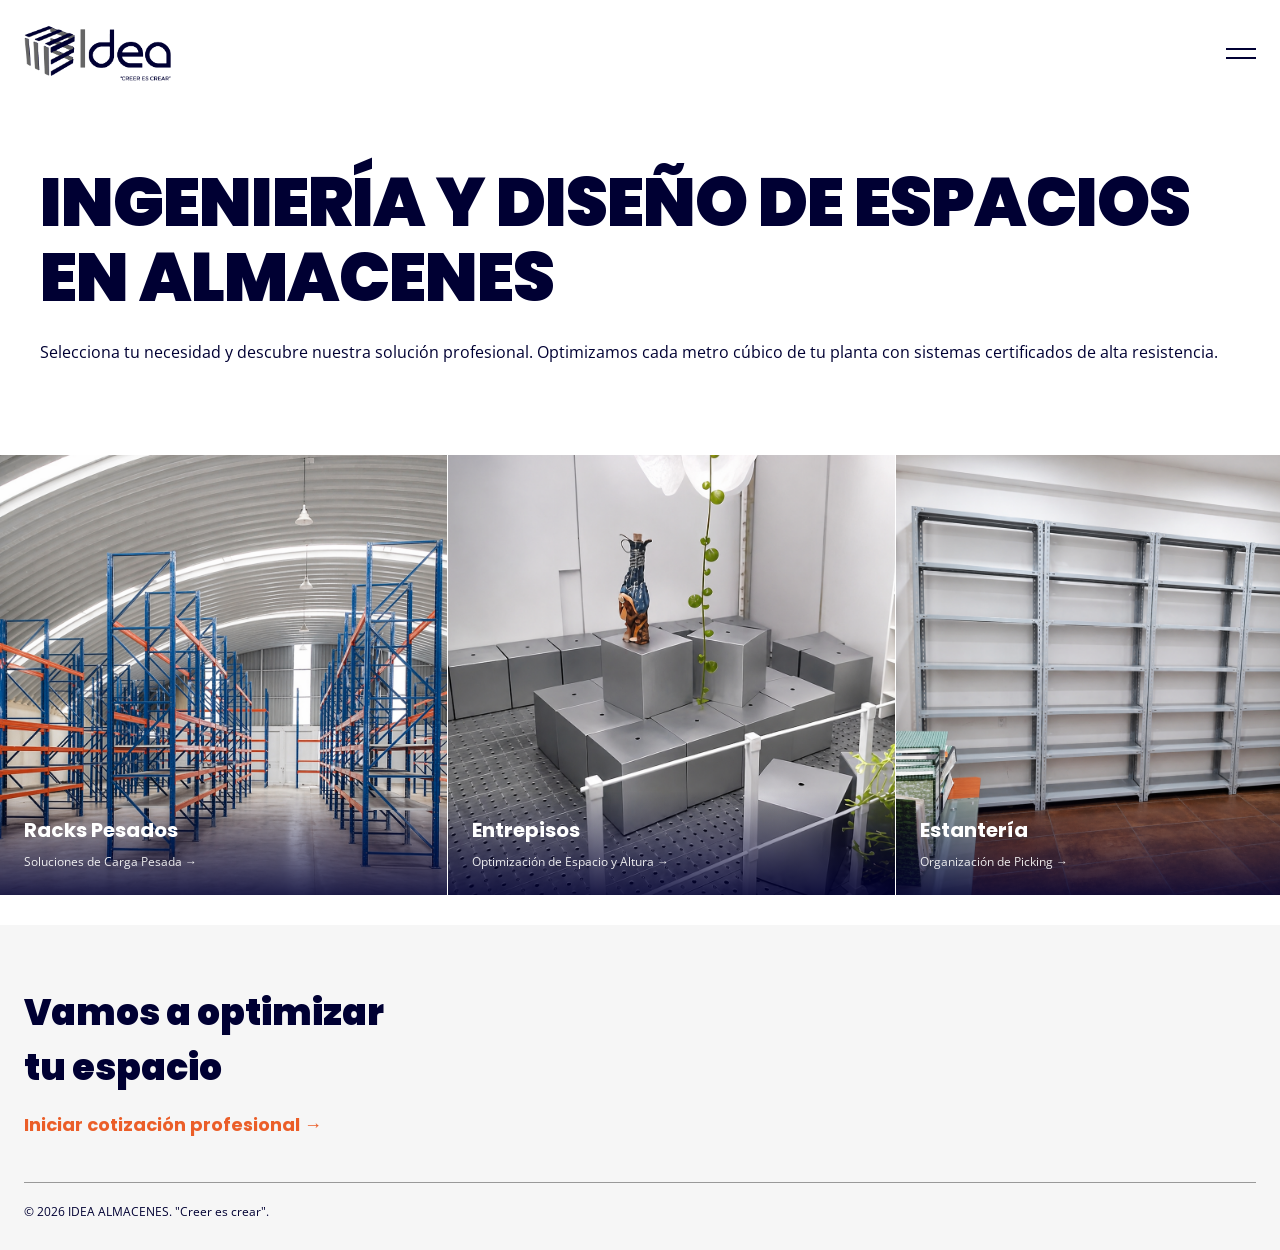
==== commit 8a52ce96: "Update index.html" ====
--- a/index.html
+++ b/index.html
@@ -23,11 +23,11 @@
 
     <div class="nav-overlay" id="navOverlay">
         <div class="overlay-links">
-            <a href="https://wa.me/TUNUMERO" class="menu-link">Racks Pesados</a>
-            <a href="https://wa.me/TUNUMERO" class="menu-link">Entrepisos Modulares</a>
-            <a href="https://wa.me/TUNUMERO" class="menu-link">Estantería de Picking</a>
-            <a href="https://wa.me/TUNUMERO" class="menu-link">Góndolas de Exhibición</a>
-            <a href="https://wa.me/TUNUMERO" class="menu-link">Muebles Sobre Diseño</a>
+            <a href="racks.html" class="menu-link">Racks Pesados</a>
+            <a href="entrepisos.html" class="menu-link">Entrepisos Modulares</a>
+            <a href="estanteria.html" class="menu-link">Estantería de Picking</a>
+            <a href="gondolas.html" class="menu-link">Góndolas de Exhibición</a>
+            <a href="muebles.html" class="menu-link">Muebles Sobre Diseño</a>
             <a href="https://wa.me/TUNUMERO" class="menu-link cta">Cotizar Espacio →</a>
         </div>
     </div>
@@ -42,7 +42,7 @@
     <section class="gallery-showcase">
         <div class="category-gallery">
             
-            <a href="https://wa.me/TUNUMERO" class="gallery-item">
+            <a href="racks.html" class="gallery-item">
                 <img src="Racks1.png" alt="Racks de Carga Pesada">
                 <div class="item-overlay">
                     <h3>Racks Pesados</h3>
@@ -50,7 +50,7 @@
                 </div>
             </a>
 
-            <a href="https://wa.me/TUNUMERO" class="gallery-item">
+            <a href="entrepisos.html" class="gallery-item">
                 <img src="Entrepisos1.png" alt="Entrepisos Modulares">
                 <div class="item-overlay">
                     <h3>Entrepisos</h3>
@@ -58,7 +58,7 @@
                 </div>
             </a>
 
-            <a href="https://wa.me/TUNUMERO" class="gallery-item">
+            <a href="estanteria.html" class="gallery-item">
                 <img src="Estantería1.png" alt="Estantería de Picking">
                 <div class="item-overlay">
                     <h3>Estantería</h3>
@@ -66,7 +66,7 @@
                 </div>
             </a>
 
-            <a href="https://wa.me/TUNUMERO" class="gallery-item">
+            <a href="gondolas.html" class="gallery-item">
                 <img src="Góndolas1.png" alt="Góndolas de Exhibición">
                 <div class="item-overlay">
                     <h3>Góndolas</h3>
@@ -74,7 +74,7 @@
                 </div>
             </a>
 
-            <a href="https://wa.me/TUNUMERO" class="gallery-item">
+            <a href="muebles.html" class="gallery-item">
                 <img src="Muebles1.png" alt="Muebles sobre diseño">
                 <div class="item-overlay">
                     <h3>Muebles Especiales</h3>
@@ -83,25 +83,31 @@
             </a>
             
             <div class="gallery-item duplicate">
-                <img src="Racks1.png" alt="">
+                 <a href="racks.html" class="gallery-item">
+                <img src="Racks1.png" alt="Racks de Carga Pesada">
                 <div class="item-overlay">
                     <h3>Racks Pesados</h3>
                     <span>Soluciones de Carga Pesada →</span>
                 </div>
+            </a>
             </div>
             <div class="gallery-item duplicate">
-                <img src="Entrepisos1.png" alt="">
+                <a href="entrepisos.html" class="gallery-item">
+                <img src="Entrepisos1.png" alt="Entrepisos Modulares">
                 <div class="item-overlay">
                     <h3>Entrepisos</h3>
                     <span>Optimización de Espacio y Altura →</span>
                 </div>
+            </a>
             </div>
             <div class="gallery-item duplicate">
-                <img src="Estantería1.png" alt="">
+                <a href="estanteria.html" class="gallery-item">
+                <img src="Estantería1.png" alt="Estantería de Picking">
                 <div class="item-overlay">
                     <h3>Estantería</h3>
                     <span>Organización de Picking →</span>
                 </div>
+            </a>
             </div>
         </div>
     </section>
--- a/styles.css
+++ b/styles.css
@@ -1,8 +1,9 @@
 :root {
     --bg-clean: #ffffff;
-    --bg-light-gray: #f1f5f9; /* El gris claro premium que le gustó de la referencia */
+    --bg-light-gray: #f6f6f6; /* El gris claro premium que le gustó de la referencia */
     --text-dark: #000033;     /* Azul institucional IDEA */
-    --text-muted: #475569;
+    --text-dark-gray: #666666;   /* El gris obscuro */
+    --text-medium-gray: #999999;   /* El gris claro */
     --accent: #eb5e28;        /* Naranja de acento */
 }
 
@@ -41,27 +42,6 @@
     height: 56px; /* Ajustado a tus 56px para impecable vista de escritorio */
     width: auto;
     object-fit: contain;
-}
-
-.logo-text {
-    display: flex;
-    flex-direction: column;
-    line-height: 1;
-}
-
-.brand-name {
-    font-family: 'Poppins', sans-serif;
-    font-weight: 900;
-    font-size: 26px;
-    color: var(--text-dark);
-}
-
-.brand-slogan {
-    font-size: 7px;
-    font-weight: 700;
-    letter-spacing: 1.5px;
-    color: var(--text-muted);
-    margin-top: 2px;
 }
 
 /* BOTÓN HAMBURGUESA */
@@ -121,12 +101,13 @@
     line-height: 1.1;
     letter-spacing: -1px;
     margin-bottom: 24px;
+    color: var(--text-dark); /* <--- Esto asegura que sea azul */
 }
 
 .hero-subtitle {
     font-size: 16px;
     line-height: 1.6;
-    color: var(--text-muted);
+    color: var(--dark-gray);
 }
 
 /* CARACTERÍSTICAS DEL CARRUSEL CONTINUO */
@@ -151,6 +132,8 @@
     height: 100%;
     overflow: hidden;
     display: block;
+    /* Añade esta línea: 1 píxel de grosor, sólida, y en color gris claro o blanco */
+    border-right: 1px solid rgba(255, 255, 255, 0);
 }
 
 .gallery-item img {
@@ -164,7 +147,7 @@
     bottom: 0;
     left: 0;
     width: 100%;
-    padding: 35px 24px;
+    padding: 24px;
     background: linear-gradient(transparent, rgba(0,0,51,0.85));
     color: #ffffff;
 }
@@ -185,19 +168,18 @@
 .footer-cta h2 { font-family: 'Poppins', sans-serif; font-size: 36px; font-weight: 900; margin-bottom: 16px; }
 .talk-link {
     display: inline-block;
-    color: var(--text-dark);
+    color: var(--accent);
     font-family: 'Poppins', sans-serif;
     text-decoration: none;
     font-weight: 700;
     font-size: 18px;
-    border-bottom: 2px solid var(--text-dark);
     padding-bottom: 4px;
 }
-.footer-bottom { font-size: 12px; color: var(--text-muted); margin-top: 40px; padding-top: 20px; border-top: 1px solid #cbd5e1; }
+.footer-bottom { font-size: 12px; color: var(--dark-gray); margin-top: 40px; padding-top: 20px; border-top: 1px solid #999999; }
 
 /* RESPONSIVO ESCRITORIO */
 @media (min-width: 768px) {
-    .hero-section { max-width: 1200px; margin: 0 auto; padding: 60px 40px; }
+    .hero-section { margin: 0 auto; padding: 60px 40px; }
     .main-title { font-size: 68px; }
     .menu-link { font-size: 52px; }
 }
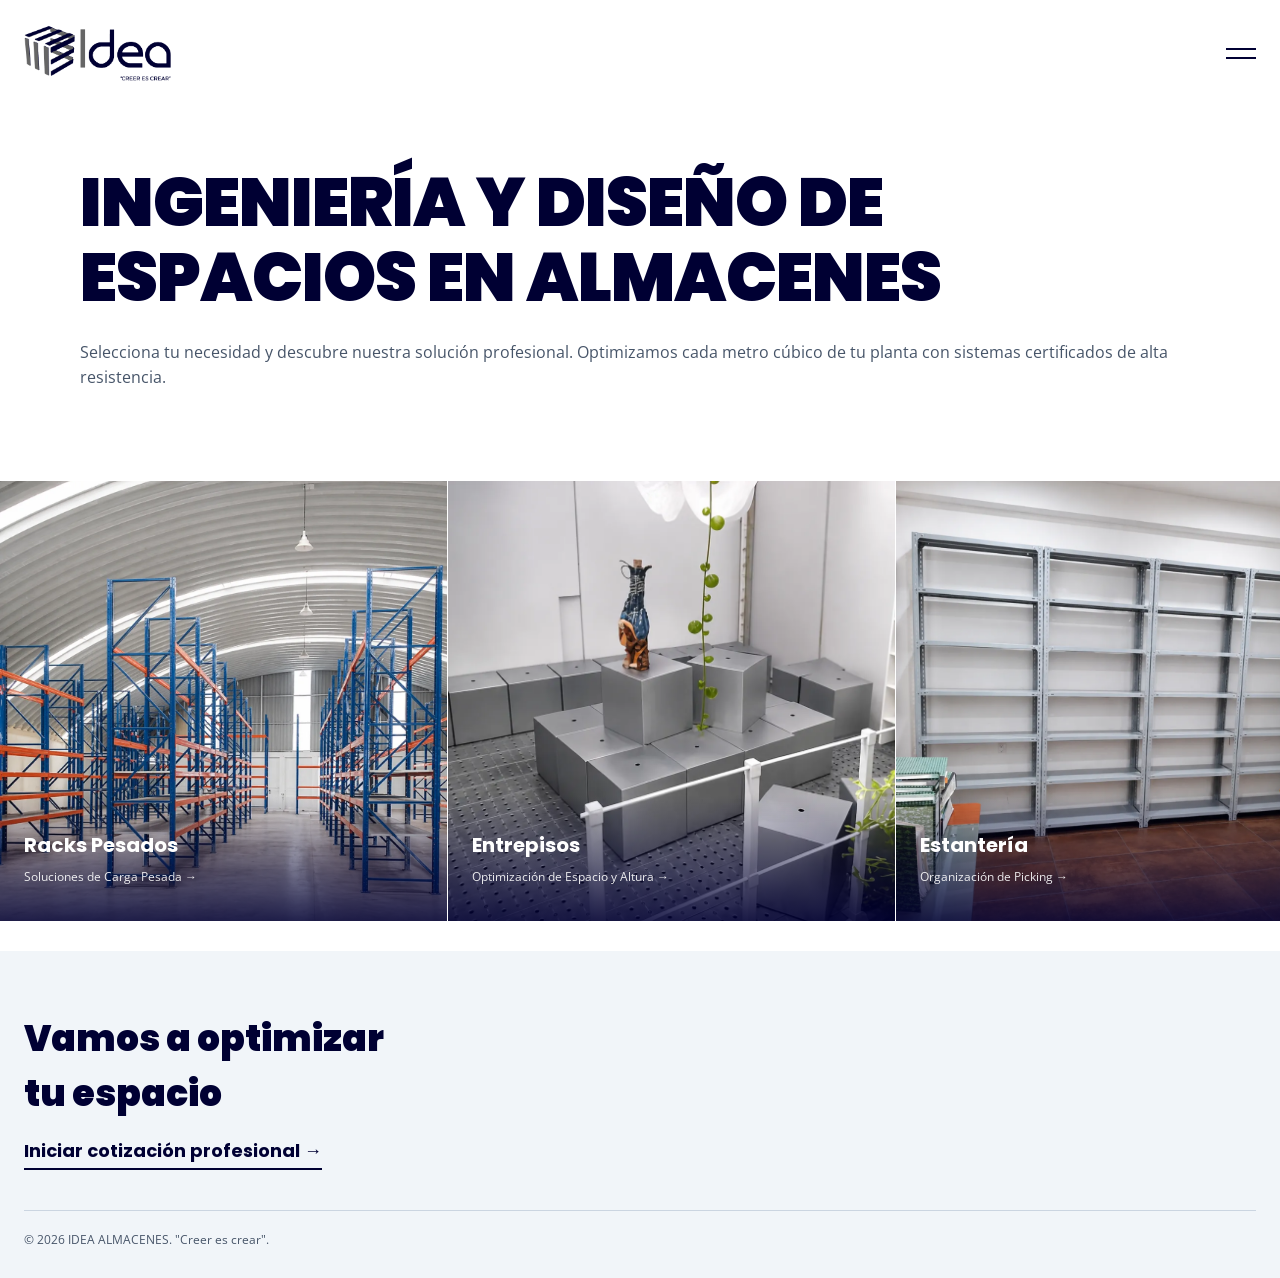
==== commit 25ff0943: "Update index.html" ====
--- a/index.html
+++ b/index.html
@@ -43,7 +43,7 @@
         <div class="category-gallery">
             
             <a href="racks.html" class="gallery-item">
-                <img src="Racks1.png" alt="Racks de Carga Pesada">
+                <img src="racks.webp" alt="Racks de Carga Pesada">
                 <div class="item-overlay">
                     <h3>Racks Pesados</h3>
                     <span>Soluciones de Carga Pesada →</span>
@@ -51,7 +51,7 @@
             </a>
 
             <a href="entrepisos.html" class="gallery-item">
-                <img src="Entrepisos1.png" alt="Entrepisos Modulares">
+                <img src="entrepisos.webp" alt="Entrepisos Modulares">
                 <div class="item-overlay">
                     <h3>Entrepisos</h3>
                     <span>Optimización de Espacio y Altura →</span>
@@ -59,7 +59,7 @@
             </a>
 
             <a href="estanteria.html" class="gallery-item">
-                <img src="Estantería1.png" alt="Estantería de Picking">
+                <img src="estanteria.webp" alt="Estantería de Picking">
                 <div class="item-overlay">
                     <h3>Estantería</h3>
                     <span>Organización de Picking →</span>
@@ -67,7 +67,7 @@
             </a>
 
             <a href="gondolas.html" class="gallery-item">
-                <img src="Góndolas1.png" alt="Góndolas de Exhibición">
+                <img src="goondolas.webp" alt="Góndolas de Exhibición">
                 <div class="item-overlay">
                     <h3>Góndolas</h3>
                     <span>Exhibición y Punto de Venta →</span>
@@ -75,7 +75,7 @@
             </a>
 
             <a href="muebles.html" class="gallery-item">
-                <img src="Muebles1.png" alt="Muebles sobre diseño">
+                <img src="muebles.webp" alt="Muebles sobre diseño">
                 <div class="item-overlay">
                     <h3>Muebles Especiales</h3>
                     <span>Ingeniería Especializada →</span>
@@ -84,7 +84,7 @@
             
             <div class="gallery-item duplicate">
                  <a href="racks.html" class="gallery-item">
-                <img src="Racks1.png" alt="Racks de Carga Pesada">
+                <img src="racks.webp" alt="Racks de Carga Pesada">
                 <div class="item-overlay">
                     <h3>Racks Pesados</h3>
                     <span>Soluciones de Carga Pesada →</span>
@@ -93,7 +93,7 @@
             </div>
             <div class="gallery-item duplicate">
                 <a href="entrepisos.html" class="gallery-item">
-                <img src="Entrepisos1.png" alt="Entrepisos Modulares">
+                <img src="entrepisos.webp" alt="Entrepisos Modulares">
                 <div class="item-overlay">
                     <h3>Entrepisos</h3>
                     <span>Optimización de Espacio y Altura →</span>
@@ -102,7 +102,7 @@
             </div>
             <div class="gallery-item duplicate">
                 <a href="estanteria.html" class="gallery-item">
-                <img src="Estantería1.png" alt="Estantería de Picking">
+                <img src="estanteria.webp" alt="Estantería de Picking">
                 <div class="item-overlay">
                     <h3>Estantería</h3>
                     <span>Organización de Picking →</span>
--- a/styles.css
+++ b/styles.css
@@ -1,9 +1,8 @@
 :root {
     --bg-clean: #ffffff;
-    --bg-light-gray: #f6f6f6; /* El gris claro premium que le gustó de la referencia */
-    --text-dark: #000033;     /* Azul institucional IDEA */
-    --text-dark-gray: #666666;   /* El gris obscuro */
-    --text-medium-gray: #999999;   /* El gris claro */
+    --bg-light-gray: #f1f5f9; /* Gris claro de tu referencia */
+    --text-dark: #000033;     /* Azul institucional de IDEA */
+    --text-muted: #475569;
     --accent: #eb5e28;        /* Naranja de acento */
 }
 
@@ -21,7 +20,7 @@
     -webkit-font-smoothing: antialiased;
 }
 
-/* NAVBAR CON LOGO DE 56PX */
+/* NAVBAR AJUSTADA CON LOGO DE 56PX */
 .navbar {
     display: flex;
     justify-content: space-between;
@@ -35,11 +34,10 @@
 .logo-container {
     display: flex;
     align-items: center;
-    gap: 14px;
 }
 
 .brand-logo-img {
-    height: 56px; /* Ajustado a tus 56px para impecable vista de escritorio */
+    height: 56px; /* 56px para visibilidad óptima en escritorio */
     width: auto;
     object-fit: contain;
 }
@@ -61,7 +59,7 @@
 .menu-trigger.active .line:nth-child(1) { transform: translateY(4.5px) rotate(45deg); }
 .menu-trigger.active .line:nth-child(2) { transform: translateY(-4.5px) rotate(-45deg); }
 
-/* NAVEGACIÓN OVERLAY */
+/* NAVEGACIÓN OVERLAY (FIX ELASTIC ANTI-CORTES PARA IPHONE SE) */
 .nav-overlay {
     position: fixed;
     top: 0;
@@ -72,25 +70,28 @@
     z-index: 90;
     display: flex;
     align-items: center;
-    padding: 40px;
+    padding: 30px 24px;
     transform: translateY(-100%);
     transition: transform 0.5s cubic-bezier(0.16, 1, 0.3, 1);
+    overflow-y: auto; /* Permite scroll si la pantalla es muy pequeña */
 }
 .nav-overlay.open { transform: translateY(0); }
-.overlay-links { display: flex; flex-direction: column; gap: 20px; }
+.overlay-links { display: flex; flex-direction: column; gap: 15px; width: 100%; }
+
 .menu-link {
     font-family: 'Poppins', sans-serif;
-    font-size: 32px;
+    font-size: 24px; /* Tamaño elástico balanceado para móvil */
     font-weight: 700;
     color: var(--text-dark);
     text-decoration: none;
-    letter-spacing: -1px;
+    letter-spacing: -0.5px;
+    display: block;
 }
-.menu-link.cta { color: var(--accent); font-size: 22px; }
+.menu-link.cta { color: var(--accent); font-size: 18px; margin-top: 10px; }
 
-/* PORTADA HERO (AJUSTADA A TU REQUERIMIENTO DE 30PX) */
+/* PORTADA HERO CON PADDING CALIBRADO A 30PX */
 .hero-section {
-    padding: 30px 24px; /* Bajado homogéneamente para evitar espacios muertos */
+    padding: 30px 24px; 
     width: 100%;
 }
 
@@ -101,16 +102,16 @@
     line-height: 1.1;
     letter-spacing: -1px;
     margin-bottom: 24px;
-    color: var(--text-dark); /* <--- Esto asegura que sea azul */
+    color: var(--text-dark); /* Títulos en el azul oficial */
 }
 
 .hero-subtitle {
     font-size: 16px;
     line-height: 1.6;
-    color: var(--dark-gray);
+    color: var(--text-muted);
 }
 
-/* CARACTERÍSTICAS DEL CARRUSEL CONTINUO */
+/* REGLAS DEL MOSAICO CONTINUO CON BORDES */
 .gallery-showcase {
     width: 100vw;
     height: 440px;
@@ -132,8 +133,7 @@
     height: 100%;
     overflow: hidden;
     display: block;
-    /* Añade esta línea: 1 píxel de grosor, sólida, y en color gris claro o blanco */
-    border-right: 1px solid rgba(255, 255, 255, 0);
+    border-right: 1px solid rgba(255, 255, 255, 0.3); /* Línea sutil divisoria entre fotos */
 }
 
 .gallery-item img {
@@ -147,7 +147,7 @@
     bottom: 0;
     left: 0;
     width: 100%;
-    padding: 24px;
+    padding: 35px 24px;
     background: linear-gradient(transparent, rgba(0,0,51,0.85));
     color: #ffffff;
 }
@@ -157,31 +157,33 @@
 
 @keyframes scrollInfinite {
     0% { transform: translateX(0); }
-    100% { transform: translateX(-175vw); } /* 5 fotos base * 35vw */
+    100% { transform: translateX(-175vw); } /* 5 fotos * 35vw */
 }
 
-/* FOOTER EDITORIAL CON EL GRIS CLARO ELEGIDO */
+/* FOOTER EDITORIAL GRIS */
 .studio-footer { 
-    background-color: var(--bg-light-gray); /* Color gris claro de la paleta */
+    background-color: var(--bg-light-gray); 
     padding: 60px 24px 30px 24px; 
 }
 .footer-cta h2 { font-family: 'Poppins', sans-serif; font-size: 36px; font-weight: 900; margin-bottom: 16px; }
 .talk-link {
     display: inline-block;
-    color: var(--accent);
+    color: var(--text-dark);
     font-family: 'Poppins', sans-serif;
     text-decoration: none;
     font-weight: 700;
     font-size: 18px;
+    border-bottom: 2px solid var(--text-dark);
     padding-bottom: 4px;
 }
-.footer-bottom { font-size: 12px; color: var(--dark-gray); margin-top: 40px; padding-top: 20px; border-top: 1px solid #999999; }
+.footer-bottom { font-size: 12px; color: var(--text-muted); margin-top: 40px; padding-top: 20px; border-top: 1px solid #cbd5e1; }
 
 /* RESPONSIVO ESCRITORIO */
 @media (min-width: 768px) {
-    .hero-section { margin: 0 auto; padding: 60px 40px; }
+    .hero-section { max-width: 1200px; margin: 0 auto; padding: 60px 40px; }
     .main-title { font-size: 68px; }
     .menu-link { font-size: 52px; }
+    .overlay-links { gap: 20px; }
 }
 
 /* RESPONSIVO SMARTPHONE */
